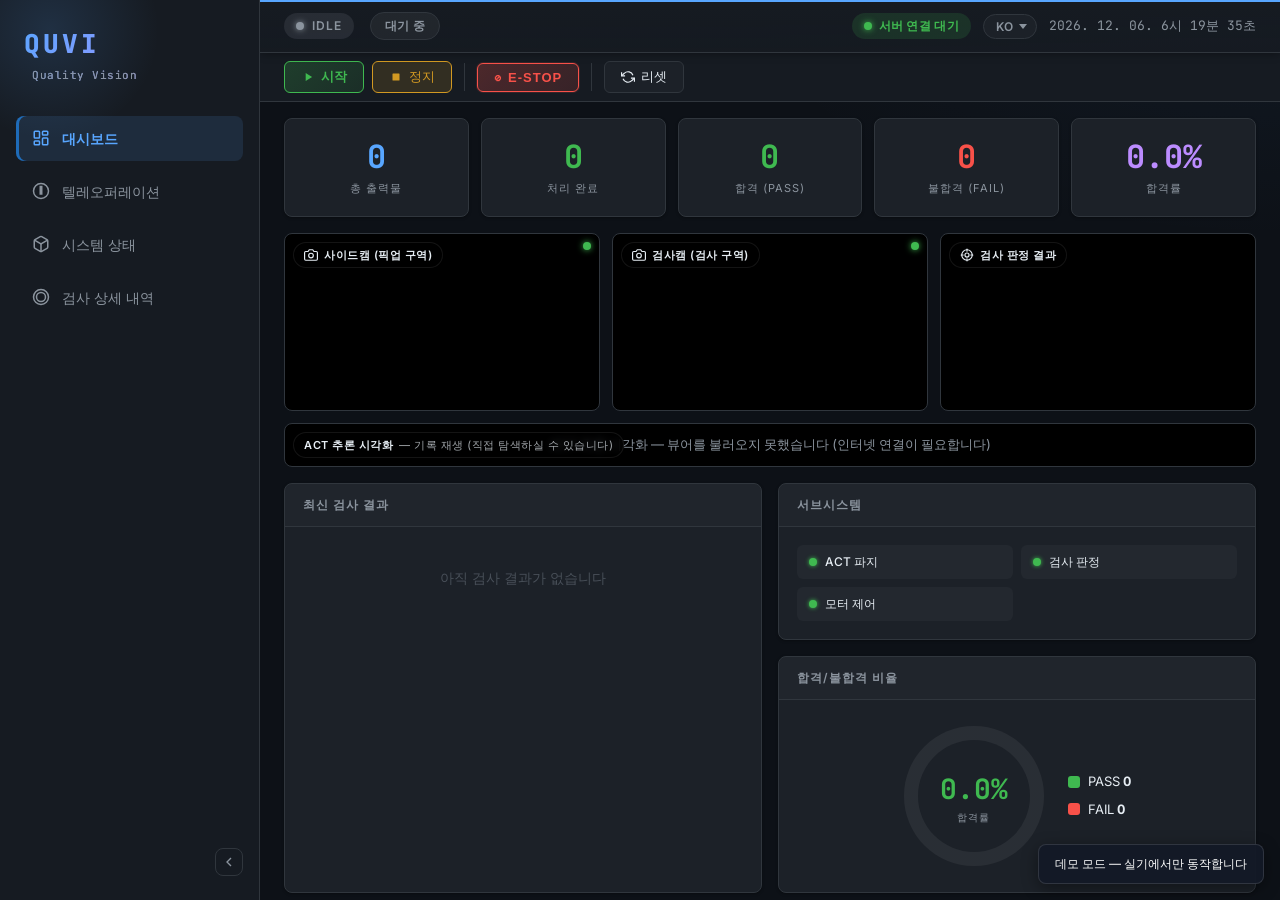
==== index.html @ 53c9d382 "deploy: 실기 촬영 전체 뷰 영상 반영 및 시나리오별 전환 - 폰 촬영본(정상 64.4초 / 불량 64.7초, 1080x1440 3:4 세로)을 전체 뷰 패널에 반영.   원" ====
<!DOCTYPE html>
<html lang="ko">
<head>
    <meta charset="UTF-8">
    <meta name="viewport" content="width=device-width, initial-scale=1.0">
    <title>QUVI — Quality Vision Dashboard</title>
    <link rel="preconnect" href="https://fonts.googleapis.com">
    <link rel="preconnect" href="https://fonts.gstatic.com" crossorigin>
    <link href="https://fonts.googleapis.com/css2?family=Inter:wght@400;500;600;700;800&family=JetBrains+Mono:wght@400;500;600;700&display=swap" rel="stylesheet">
    <link rel="stylesheet" href="./static/css/dashboard.css">
</head>
<body>

<!-- ═══════════════════════════════════════════════
     파일 구조 안내
     [고정 셸 — 수정 빈도 낮음] 사이드바 내비게이션, 헤더
     [콘텐츠 — 수정 빈도 높음] 탭 1 대시보드 / 탭 2 텔레옵 / 탭 3 시스템 상태 / 탭 4 검사 상세
     · 탭 추가 시: 사이드바 nav-item + tab-pane 쌍으로 추가 (dashboard.js switchTab 참조)
     · 스크립트 로직은 /static/js/dashboard.js (상단 상수 구획부터 볼 것)
     ═══════════════════════════════════════════════ -->

<!-- ═══ 전체 컨테이너 ═══ -->
<div class="app-container">

    <!-- [고정 셸] 수정 빈도 낮음 -->
    <!-- 사이드바 네비게이션 -->
    <aside class="sidebar" id="sidebar">
        <div class="logo">QUVI<span>Quality Vision</span></div>
        <nav class="nav-menu">
            <a href="#" id="menu-dashboard" class="nav-item active" onclick="switchTab('dashboard')" title="대시보드" data-i18n-title="nav.dashboard">
                <svg width="18" height="18" viewBox="0 0 24 24" fill="none" stroke="currentColor" stroke-width="2">
                    <rect x="3" y="3" width="7" height="9" rx="1"/>
                    <rect x="14" y="3" width="7" height="5" rx="1"/>
                    <rect x="14" y="12" width="7" height="9" rx="1"/>
                    <rect x="3" y="16" width="7" height="5" rx="1"/>
                </svg>
                <span class="nav-item-label" data-i18n="nav.dashboard">대시보드</span>
            </a>
            <a href="#" id="menu-teleop" class="nav-item" onclick="switchTab('teleop')" title="텔레오퍼레이션" data-i18n-title="nav.teleop">
                <svg width="18" height="18" viewBox="0 0 24 24" fill="none" stroke="currentColor" stroke-width="2">
                    <path d="M12 2a10 10 0 0 0-10 10c0 5.523 4.477 10 10 10s10-4.477 10-10A10 10 0 0 0 12 2zm1 14h-2v-6h2v6zm0-8h-2V6h2v2z"/>
                </svg>
                <span class="nav-item-label" data-i18n="nav.teleop">텔레오퍼레이션</span>
            </a>
            <a href="#" id="menu-status" class="nav-item" onclick="switchTab('status')" title="시스템 상태" data-i18n-title="nav.status">
                <svg width="18" height="18" viewBox="0 0 24 24" fill="none" stroke="currentColor" stroke-width="2">
                    <path d="M21 16V8a2 2 0 0 0-1-1.73l-7-4a2 2 0 0 0-2 0l-7 4A2 2 0 0 0 3 8v8a2 2 0 0 0 1 1.73l7 4a2 2 0 0 0 2 0l7-4A2 2 0 0 0 21 16z"/>
                    <polyline points="3.27 6.96 12 12.01 20.73 6.96"/>
                    <line x1="12" y1="22.08" x2="12" y2="12"/>
                </svg>
                <span class="nav-item-label" data-i18n="nav.status">시스템 상태</span>
            </a>
            <a href="#" id="menu-inspection" class="nav-item" onclick="switchTab('inspection')" title="검사 상세 내역" data-i18n-title="nav.inspection">
                <svg width="18" height="18" viewBox="0 0 24 24" fill="none" stroke="currentColor" stroke-width="2">
                    <path d="M2 12C2 6.48 6.48 2 12 2s10 4.48 10 10-4.48 10-10 10S2 17.52 2 12zm10 6c3.31 0 6-2.69 6-6s-2.69-6-6-6-6 2.69-6 6 2.69 6 6 6z"/>
                </svg>
                <span class="nav-item-label" data-i18n="nav.inspection">검사 상세 내역</span>
            </a>
        </nav>
        <button type="button" id="sidebarToggle" class="sidebar-toggle" onclick="toggleSidebar()" title="사이드바 접기/펼치기" data-i18n-title="sidebar.toggleTitle">
            <svg width="16" height="16" viewBox="0 0 24 24" fill="none" stroke="currentColor" stroke-width="2">
                <polyline points="15 18 9 12 15 6"/>
            </svg>
        </button>
    </aside>

    <!-- 메인 컨텐츠 영역 -->
    <main class="main-container">

        <!-- ═══ 헤더 ═══ -->
        <header class="header">
            <div class="header-left">
                <div id="systemState" class="status-indicator idle">
                    <div class="status-dot"></div>
                    <span id="stateText">IDLE</span>
                </div>
                <div id="stageText" class="stage-pill" data-i18n="stage.IDLE">대기 중</div>
            </div>
            <div class="header-right">
                <div id="errorMsg" class="header-error" style="display:none;"></div>
                <div id="connBadge" class="conn-badge offline">
                    <span class="conn-dot"></span><span id="connText" data-i18n="conn.waiting">서버 연결 대기</span>
                </div>
                <!-- 언어 선택 (ko/en/ja) — localStorage(quvi_lang)에 저장, 선택 시 리로드 -->
                <select id="langSelect" class="lang-select" onchange="I18N.setLang(this.value)">
                    <option value="ko">KO</option>
                    <option value="en">EN</option>
                    <option value="ja">JA</option>
                </select>
                <div class="clock" id="clock"></div>
            </div>
        </header>

        <!-- ═══ 탭 1: 대시보드 뷰 ═══ -->
        <div id="tab-dashboard" class="tab-pane active">
            <!-- 컨트롤 바 -->
            <div class="control-bar">
                <button class="btn btn-start" onclick="sendCommand('start')">
                    <svg width="14" height="14" viewBox="0 0 24 24" fill="currentColor"><path d="M8 5v14l11-7z"/></svg>
                    <span data-i18n="control.start">시작</span>
                </button>
                <button class="btn btn-stop" onclick="sendCommand('stop')">
                    <svg width="14" height="14" viewBox="0 0 24 24" fill="currentColor"><rect x="6" y="6" width="12" height="12" rx="1"/></svg>
                    <span data-i18n="control.stop">정지</span>
                </button>
                <div class="control-divider"></div>
                <button class="btn btn-estop" onclick="sendCommand('estop')">
                    ⊘ <span data-i18n="control.estop">E-STOP</span>
                </button>
                <div class="control-divider"></div>
                <button class="btn" onclick="sendCommand('reset')">
                    <svg width="14" height="14" viewBox="0 0 24 24" fill="none" stroke="currentColor" stroke-width="2"><path d="M1 4v6h6M23 20v-6h-6"/><path d="M20.49 9A9 9 0 005.64 5.64L1 10m22 4l-4.64 4.36A9 9 0 013.51 15"/></svg>
                    <span data-i18n="control.reset">리셋</span>
                </button>
            </div>

            <!-- 메인 그리드 -->
            <div class="main-grid">
                <!-- 통계 카드 행 -->
                <div class="stats-row">
                    <div class="stat-card">
                        <div class="stat-value blue" id="statTotal">0</div>
                        <div class="stat-label" data-i18n="stat.total">총 출력물</div>
                    </div>
                    <div class="stat-card">
                        <div class="stat-value green" id="statProcessed">0</div>
                        <div class="stat-label" data-i18n="stat.processed">처리 완료</div>
                    </div>
                    <div class="stat-card">
                        <div class="stat-value green" id="statPass">0</div>
                        <div class="stat-label" data-i18n="stat.pass">합격 (PASS)</div>
                    </div>
                    <div class="stat-card">
                        <div class="stat-value red" id="statFail">0</div>
                        <div class="stat-label" data-i18n="stat.fail">불합격 (FAIL)</div>
                    </div>
                    <div class="stat-card" style="cursor:pointer;" title="합격/불합격 비율 보기" onclick="document.getElementById('passRatioCard').scrollIntoView({behavior:'smooth'})">
                        <div class="stat-value purple" id="statPassRate">0%</div>
                        <div class="stat-label" data-i18n="stat.passRate">합격률</div>
                    </div>
                </div>

                <!-- 카메라 스트림 -->
                <div class="camera-grid">
                    <div class="camera-feed">
                        <!-- 정적 데모: 실기 스트림 대신 placeholder 영상 (demo_driver.js가 재생 시점에 표시) -->
                        <video id="vidSidecam" src="./assets/sidecam_pass.mp4" muted loop playsinline preload="metadata" style="display:none;"></video>
                        <div class="camera-label"><svg class="ci" viewBox="0 0 24 24" fill="none" stroke="currentColor" stroke-width="2" stroke-linecap="round" stroke-linejoin="round"><path d="M23 19a2 2 0 0 1-2 2H3a2 2 0 0 1-2-2V8a2 2 0 0 1 2-2h4l2-3h6l2 3h4a2 2 0 0 1 2 2z"/><circle cx="12" cy="13" r="4"/></svg><span data-i18n="cam.sidecam">사이드캠 (픽업 구역)</span></div>
                        <div class="camera-status"></div>
                    </div>
                    <div class="camera-feed">
                        <video id="vidCamera2" src="./assets/camera2_pass.mp4" muted loop playsinline preload="metadata" style="display:none;"></video>
                        <div class="camera-label"><svg class="ci" viewBox="0 0 24 24" fill="none" stroke="currentColor" stroke-width="2" stroke-linecap="round" stroke-linejoin="round"><path d="M23 19a2 2 0 0 1-2 2H3a2 2 0 0 1-2-2V8a2 2 0 0 1 2-2h4l2-3h6l2 3h4a2 2 0 0 1 2 2z"/><circle cx="12" cy="13" r="4"/></svg><span data-i18n="cam.inspect">검사캠 (검사 구역)</span></div>
                        <div class="camera-status"></div>
                    </div>
                    <div class="camera-feed">
                        <!-- 실제 검사 로그(data/inspection_logs) 캡처 이미지를 demo_driver.js가 src로 채움 -->
                        <img id="imgInspectDebug" alt="검사 결과" style="display:none;">
                        <div class="camera-label"><svg class="ci" viewBox="0 0 24 24" fill="none" stroke="currentColor" stroke-width="2" stroke-linecap="round" stroke-linejoin="round"><circle cx="12" cy="12" r="9"/><circle cx="12" cy="12" r="3.5"/><line x1="12" y1="2" x2="12" y2="5.5"/><line x1="12" y1="18.5" x2="12" y2="22"/><line x1="2" y1="12" x2="5.5" y2="12"/><line x1="18.5" y1="12" x2="22" y2="12"/></svg><span data-i18n="cam.result">검사 판정 결과</span></div>
                    </div>
                    <!-- 데모 안내 모달 — 데모 영상이 존재할 때(=데모 모드) 첫 접속 시 JS가 표시 -->
                    <div id="demoNoticeOverlay" class="demo-notice-overlay" style="display:none;">
                        <div class="demo-notice-box">
                            <h2 data-i18n="demo.notice.title">QUVI 데모 페이지 안내</h2>
                            <p data-i18n-html="demo.notice.body">3D 프린트 출력물 자동 검사 시스템 <strong>QUVI</strong>의 대시보드입니다.<br>
                               실제 장비 구동을 녹화한 데이터를 재생 중입니다.</p>
                            <ul>
                                <li data-i18n-html="demo.notice.li1"><strong>로봇 전체 뷰</strong> — 로봇암·리니어 레일·턴테이블 실제 구동 영상</li>
                                <li data-i18n-html="demo.notice.li2"><strong>사이드캠 / 검사캠</strong> — 픽업 구역과 검사 구역 카메라 피드</li>
                                <li data-i18n-html="demo.notice.li3"><strong>ACT 추론 시각화</strong> — 로봇 제어 신경망(ACT)의 실시간 추론</li>
                                <li data-i18n-html="demo.notice.li4"><strong>검사 히스토리</strong> — 합격/불합격 판정 결과 누적</li>
                            </ul>
                            <p class="demo-notice-hint" data-i18n-html="demo.notice.hint">상단의 <span class="demo-notice-start">▶ 시작</span> 버튼을 누르면 검사 사이클이 실행됩니다.</p>
                            <button id="demoNoticeCloseBtn" type="button" data-i18n="demo.notice.closeBtn">둘러보기 시작</button>
                        </div>
                    </div>
                    <!-- 로봇 전체 뷰 — 초기값은 PASS 테이크, demo_driver 가 시나리오에 맞춰 교체한다.
                         패널 자체는 dashboard.js 가 영상 loadeddata 시점에 표시한다. -->
                    <div class="camera-feed" id="overviewPanel" style="display:none;">
                        <video id="overviewVideo" src="./assets/robot_overview_pass.mp4" autoplay muted loop playsinline preload="metadata"></video>
                        <div class="camera-label"><svg class="ci" viewBox="0 0 24 24" fill="none" stroke="currentColor" stroke-width="2" stroke-linecap="round" stroke-linejoin="round"><rect x="2" y="7" width="15" height="10" rx="2"/><polygon points="22 7 17 12 22 17 22 7"/></svg><span data-i18n="demo.overview.title">로봇 전체 뷰</span></div>
                    </div>
                    <!-- ACT 추론 시각화 — 실기 녹화 rrd 를 rerun 웹 뷰어에 넘겨 재생한다.
                         뷰어 버전은 rrd 를 생성한 rerun 0.22.1 에 고정(버전이 다르면 로드 실패).
                         외부 사이트라 차단·오프라인 환경에서는 아래 자리표시자가 그대로 보인다. -->
                    <div class="camera-feed" id="rerunPanelBody" style="grid-column:1 / -1;display:flex;align-items:center;justify-content:center;">
                        <div style="color:var(--text-secondary,#888);font-size:13px;text-align:center;" data-i18n="demo.rerunPlaceholder">ACT 추론 시각화 — 뷰어를 불러오지 못했습니다 (인터넷 연결이 필요합니다)</div>
                        <!-- src 는 비워 둔다 — demo_driver 가 "시작" 시점에 주입해야
                             뷰어가 그때부터 재생을 시작해 시나리오와 구간이 맞는다. -->
                        <iframe id="rerunViewer"
                                style="position:absolute;inset:0;width:100%;height:100%;border:0;display:none;"
                                allowfullscreen title="ACT 추론 rerun 뷰어"></iframe>
                        <div class="camera-label"><span data-i18n="cam.actViz">ACT 추론 시각화</span> <span data-i18n="demo.rerunScrub" style="opacity:.7;font-weight:400;">— 기록 재생 (직접 탐색하실 수 있습니다)</span></div>
                    </div>
                </div>

                <!-- 최신 검사 결과 패널 -->
                <div class="card inspection-panel">
                    <div class="card-header">
                        <span class="card-title" data-i18n="panel.latestResult">최신 검사 결과</span>
                        <span id="latestBadge" class="result-badge" style="display:none;">—</span>
                    </div>
                    <div class="card-body" style="padding:16px;">
                        <div id="noResult" style="text-align:center;color:var(--text-muted);padding:24px 0;" data-i18n="panel.noResult">
                            아직 검사 결과가 없습니다
                        </div>

                        <div id="latestResult" style="display:none;">
                            <div class="metrics-grid" id="metricsGrid">
                                <div class="metric-item">
                                    <div class="metric-label" data-i18n="metric.solidity">Solidity (워핑)</div>
                                    <div class="metric-value" id="mSolidity">—</div>
                                </div>
                                <div class="metric-item">
                                    <div class="metric-label" data-i18n="metric.areaRatio">면적 비율 (미출력)</div>
                                    <div class="metric-value" id="mAreaRatio">—</div>
                                </div>
                                <div class="metric-item">
                                    <div class="metric-label" data-i18n="metric.holeCount">구멍 수 (레이어 분리)</div>
                                    <div class="metric-value" id="mHoleCount">—</div>
                                </div>
                                <div class="metric-item">
                                    <div class="metric-label" data-i18n="metric.holeArea">구멍 면적비</div>
                                    <div class="metric-value" id="mHoleArea">—</div>
                                </div>
                                <div class="metric-item">
                                    <div class="metric-label" data-i18n="metric.texture">텍스처 분산 (스트링잉)</div>
                                    <div class="metric-value" id="mTexture">—</div>
                                </div>
                                <div class="metric-item">
                                    <div class="metric-label" data-i18n="metric.time">검사 소요시간</div>
                                    <div class="metric-value" id="mTime">—</div>
                                </div>
                                <div class="metric-item">
                                    <div class="metric-label" data-i18n="metric.mlScore">ML 이상 점수</div>
                                    <div class="metric-value" id="mMlScore">—</div>
                                </div>
                            </div>
                        </div>
                    </div>
                </div>

                <!-- 오른쪽: 서브시스템 상태 + 차트 -->
                <div style="display:flex;flex-direction:column;gap:16px;">
                    <div class="card">
                        <div class="card-header">
                            <span class="card-title" data-i18n="panel.subsystem">서브시스템</span>
                        </div>
                        <div class="card-body">
                            <div class="subsystem-grid">
                                <div class="subsystem-item">
                                    <div class="subsystem-dot" id="subGrasp"></div>
                                    <span class="subsystem-name" data-i18n="subsystem.grasp">ACT 파지</span>
                                </div>
                                <div class="subsystem-item">
                                    <div class="subsystem-dot" id="subInspect"></div>
                                    <span class="subsystem-name" data-i18n="subsystem.inspect">검사 판정</span>
                                </div>
                                <div class="subsystem-item">
                                    <div class="subsystem-dot" id="subMotor"></div>
                                    <span class="subsystem-name" data-i18n="subsystem.motor">모터 제어</span>
                                </div>
                            </div>
                        </div>
                    </div>

                    <div class="card" id="passRatioCard">
                        <div class="card-header">
                            <span class="card-title" data-i18n="panel.passFailRatio">합격/불합격 비율</span>
                        </div>
                        <div class="card-body">
                            <div class="chart-container">
                                <div class="donut-wrapper">
                                    <div id="donutChart" class="donut-chart"></div>
                                    <div class="donut-center">
                                        <div class="rate" id="donutRate">0%</div>
                                        <div class="label" data-i18n="stat.passRate">합격률</div>
                                    </div>
                                </div>
                                <div class="chart-legend">
                                    <div class="legend-item">
                                        <div class="legend-color pass"></div>
                                        <span>PASS <strong id="legendPass">0</strong></span>
                                    </div>
                                    <div class="legend-item">
                                        <div class="legend-color fail"></div>
                                        <span>FAIL <strong id="legendFail">0</strong></span>
                                    </div>
                                </div>
                            </div>
                        </div>
                    </div>
                </div>

                <!-- 히스토리 테이블 -->
                <div class="card" style="grid-column: 1 / -1;">
                    <div class="card-header">
                        <span class="card-title" data-i18n="panel.history">검사 히스토리</span>
                        <span style="font-size:12px;color:var(--text-muted);" id="historyCount">0건</span>
                    </div>
                    <div class="card-body" style="padding:0;max-height:300px;overflow-y:auto;">
                        <table class="history-table">
                            <thead>
                                <tr>
                                    <th data-i18n="th.index">#</th>
                                    <th data-i18n="th.time">시간</th>
                                    <th data-i18n="th.judgment">판정</th>
                                    <th data-i18n="th.solidity">Solidity</th>
                                    <th data-i18n="th.hole">구멍</th>
                                    <th data-i18n="th.texture">텍스처</th>
                                    <th data-i18n="th.duration">소요시간</th>
                                    <th data-i18n="th.failReason">불량 사유</th>
                                </tr>
                            </thead>
                            <tbody id="historyBody">
                                <tr>
                                    <td colspan="8" style="text-align:center;color:var(--text-muted);padding:24px;" data-i18n="history.empty">
                                        검사 기록이 없습니다
                                    </td>
                                </tr>
                            </tbody>
                        </table>
                    </div>
                </div>
            </div>
        </div>

        <!-- ═══ 탭 2: 텔레오퍼레이션 뷰 ═══ -->
        <div id="tab-teleop" class="tab-pane">
            <div class="teleop-container">
                <div class="teleop-header">
                    <h2 data-i18n="teleop.title">텔레오퍼레이션</h2>
                    <p data-i18n="teleop.subtitle">리더 암을 움직이면 팔로워 암이 실시간으로 따라 움직입니다.</p>
                </div>

                <div class="teleop-grid">
                    <!-- 제어 카드 -->
                    <div class="card teleop-control-card">
                        <div class="card-header">
                            <span class="card-title" data-i18n="teleop.panelTitle">조작 패널</span>
                        </div>
                        <div class="card-body teleop-control-body">
                            <div class="teleop-status-display">
                                <span class="status-label" data-i18n="teleop.stateLabel">동작 상태:</span>
                                <span id="teleopStateBadge" class="teleop-state-badge off">OFF</span>
                            </div>
                            <div id="teleopHint" class="teleop-hint" data-i18n="teleop.hintDefault">토글을 켜면 텔레오퍼레이션이 시작됩니다.</div>

                            <div class="toggle-container">
                                <span class="toggle-label" data-i18n="teleop.toggleLabel">텔레오퍼레이션 활성화</span>
                                <label class="switch">
                                    <input type="checkbox" id="teleopToggle" onchange="toggleTeleop(this.checked)">
                                    <span class="slider round"></span>
                                </label>
                            </div>

                            <button class="btn btn-estop" style="width:100%;margin-top:12px;padding:12px 0;font-size:15px;" onclick="sendCommand('estop')">
                                ⊘ <span data-i18n="control.estopFull">E-STOP (비상 정지)</span>
                            </button>

                            <div class="warning-box">
                                <strong><svg class="ci" viewBox="0 0 24 24" fill="none" stroke="currentColor" stroke-width="2" stroke-linecap="round" stroke-linejoin="round"><path d="M10.29 3.86L1.82 18a2 2 0 0 0 1.71 3h16.94a2 2 0 0 0 1.71-3L13.71 3.86a2 2 0 0 0-3.42 0z"/><line x1="12" y1="9" x2="12" y2="13"/><line x1="12" y1="17" x2="12.01" y2="17"/></svg><span data-i18n="teleop.warnTitle">안전 조작 및 주의사항</span></strong>
                                <ul>
                                    <li data-i18n-html="teleop.warn1"><strong>충돌 조심</strong>: 팔로워 로봇이 리더 로봇의 급격한 동작을 그대로 따라 하므로, 조작 반경 내 장애물을 사전에 확인해 주세요.</li>
                                    <li data-i18n-html="teleop.warn2"><strong>비상 정지</strong>: 로봇의 동작이 오작동하거나 통제 범위를 벗어날 경우, 즉시 위의 빨간 E-STOP 버튼(또는 화면 상단 E-STOP)을 클릭하십시오.</li>
                                    <li data-i18n-html="teleop.warn3"><strong>안전 종료</strong>: 텔레옵 비활성화 시 리더 암의 토크가 다시 강하게 켜지며 고정됩니다. 툭 떨어지지 않게 손으로 가볍게 잡은 채 OFF 버튼을 눌러주십시오.</li>
                                </ul>
                            </div>
                        </div>
                    </div>

                    <!-- 스트림 모니터링 카드 -->
                    <div class="card teleop-video-card">
                        <div class="card-header">
                            <span class="card-title" data-i18n="cam.sidecamOnly">사이드캠</span>
                        </div>
                        <div class="card-body" style="padding:16px;">
                            <div class="camera-feed main-teleop-feed">
                                <!-- 정적 데모: 평시엔 사이드캠 placeholder, 텔레옵 활성화 시 driver가 teleop.mp4로 교체 재생 -->
                                <video id="teleopVideo" src="./assets/sidecam_pass.mp4" autoplay muted loop playsinline preload="metadata"></video>
                                <div class="camera-label"><svg class="ci" viewBox="0 0 24 24" fill="none" stroke="currentColor" stroke-width="2" stroke-linecap="round" stroke-linejoin="round"><path d="M23 19a2 2 0 0 1-2 2H3a2 2 0 0 1-2-2V8a2 2 0 0 1 2-2h4l2-3h6l2 3h4a2 2 0 0 1 2 2z"/><circle cx="12" cy="13" r="4"/></svg><span data-i18n="cam.sidecamOnly">사이드캠</span></div>
                            </div>
                        </div>
                    </div>
                </div>
            </div>
        </div>

        <!-- ═══ 탭 3: 시스템 상태 뷰 ═══ -->
        <div id="tab-status" class="tab-pane">
            <div class="status-tab-container">
                <!-- 상단 카드 그리드 -->
                <div class="status-grid">
                    <!-- 로봇암 관절 상태 카드 -->
                    <div class="card status-card">
                        <div class="card-header">
                            <span class="card-title"><svg class="ci" viewBox="0 0 24 24" fill="none" stroke="currentColor" stroke-width="2" stroke-linecap="round" stroke-linejoin="round"><line x1="4" y1="21" x2="4" y2="14"/><line x1="4" y1="10" x2="4" y2="3"/><line x1="12" y1="21" x2="12" y2="12"/><line x1="12" y1="8" x2="12" y2="3"/><line x1="20" y1="21" x2="20" y2="16"/><line x1="20" y1="12" x2="20" y2="3"/><line x1="1" y1="14" x2="7" y2="14"/><line x1="9" y1="8" x2="15" y2="8"/><line x1="17" y1="16" x2="23" y2="16"/></svg><span data-i18n="status.jointTitle">로봇암 관절 각도 (6축)</span></span>
                            <span class="card-subtitle-addon" id="jointSyncTime" data-i18n="status.jointSyncNormal">정상</span>
                        </div>
                        <div class="card-body status-card-body">
                            <div class="joint-list">
                                <!-- Joint 1 (Base) -->
                                <div class="joint-item">
                                    <div class="joint-info">
                                        <span class="joint-name">Joint 1 (Base)</span>
                                        <span class="joint-value-deg" id="j0_val">0.0°</span>
                                    </div>
                                    <div class="joint-bar-wrapper">
                                        <div class="joint-bar-fill" id="j0_bar" style="width: 50%"></div>
                                        <div class="joint-limit-label left">-180°</div>
                                        <div class="joint-limit-label right">+180°</div>
                                    </div>
                                </div>
                                <!-- Joint 2 (Shoulder) -->
                                <div class="joint-item">
                                    <div class="joint-info">
                                        <span class="joint-name">Joint 2 (Shoulder)</span>
                                        <span class="joint-value-deg" id="j1_val">0.0°</span>
                                    </div>
                                    <div class="joint-bar-wrapper">
                                        <div class="joint-bar-fill" id="j1_bar" style="width: 50%"></div>
                                        <div class="joint-limit-label left">-180°</div>
                                        <div class="joint-limit-label right">+180°</div>
                                    </div>
                                </div>
                                <!-- Joint 3 (Elbow) -->
                                <div class="joint-item">
                                    <div class="joint-info">
                                        <span class="joint-name">Joint 3 (Elbow)</span>
                                        <span class="joint-value-deg" id="j2_val">0.0°</span>
                                    </div>
                                    <div class="joint-bar-wrapper">
                                        <div class="joint-bar-fill" id="j2_bar" style="width: 50%"></div>
                                        <div class="joint-limit-label left">-180°</div>
                                        <div class="joint-limit-label right">+180°</div>
                                    </div>
                                </div>
                                <!-- Joint 4 (Wrist Pitch) -->
                                <div class="joint-item">
                                    <div class="joint-info">
                                        <span class="joint-name">Joint 4 (Wrist Pitch)</span>
                                        <span class="joint-value-deg" id="j3_val">0.0°</span>
                                    </div>
                                    <div class="joint-bar-wrapper">
                                        <div class="joint-bar-fill" id="j3_bar" style="width: 50%"></div>
                                        <div class="joint-limit-label left">-180°</div>
                                        <div class="joint-limit-label right">+180°</div>
                                    </div>
                                </div>
                                <!-- Joint 5 (Wrist Roll) -->
                                <div class="joint-item">
                                    <div class="joint-info">
                                        <span class="joint-name">Joint 5 (Wrist Roll)</span>
                                        <span class="joint-value-deg" id="j4_val">0.0°</span>
                                    </div>
                                    <div class="joint-bar-wrapper">
                                        <div class="joint-bar-fill" id="j4_bar" style="width: 50%"></div>
                                        <div class="joint-limit-label left">-180°</div>
                                        <div class="joint-limit-label right">+180°</div>
                                    </div>
                                </div>
                                <!-- Joint 6 (Gripper) -->
                                <!-- 그리퍼 라벨 1800/2300 ticks 는 robot_control_node.py GRIPPER_CLOSE/OPEN 과 일치 -->
                                <div class="joint-item">
                                    <div class="joint-info">
                                        <span class="joint-name">Joint 6 (Gripper)</span>
                                        <span class="joint-value-deg" id="j5_val">0.0°</span>
                                    </div>
                                    <div class="joint-bar-wrapper">
                                        <div class="joint-bar-fill gripper-bar" id="j5_bar" style="width: 50%"></div>
                                        <div class="joint-limit-label left">CLOSE (1800)</div>
                                        <div class="joint-limit-label right">OPEN (2300)</div>
                                    </div>
                                </div>
                            </div>
                        </div>
                    </div>

                    <!-- 오른쪽 영역: 레일 + 턴테이블 -->
                    <div class="status-right-column">
                        <!-- 리니어 레일 상태 카드 -->
                        <div class="card status-card">
                            <div class="card-header">
                                <span class="card-title"><svg class="ci" viewBox="0 0 24 24" fill="none" stroke="currentColor" stroke-width="2" stroke-linecap="round" stroke-linejoin="round"><line x1="2" y1="18" x2="22" y2="18"/><rect x="7" y="8" width="10" height="8" rx="1"/><circle cx="9" cy="19" r="1"/><circle cx="15" cy="19" r="1"/></svg><span data-i18n="status.railTitle">리니어 레일 (Linear Rail)</span></span>
                            </div>
                            <div class="card-body">
                                <div class="rail-track-container">
                                    <!-- 레일 트랙 선 -->
                                    <div class="rail-track">
                                        <div class="rail-carriage" id="railCarriage">
                                            <div class="carriage-icon">
                                                <svg viewBox="0 0 24 24" fill="none" stroke="currentColor" stroke-width="2" stroke-linecap="round" stroke-linejoin="round"><path d="M21 8a2 2 0 0 0-1-1.73l-7-4a2 2 0 0 0-2 0l-7 4A2 2 0 0 0 3 8v8a2 2 0 0 0 1 1.73l7 4a2 2 0 0 0 2 0l7-4a2 2 0 0 0 1-1.73V8z"/><polyline points="3.27 6.96 12 12.01 20.73 6.96"/><line x1="12" y1="22.08" x2="12" y2="12"/></svg>
                                            </div>
                                        </div>
                                    </div>
                                    <!-- 구역 표시핀들 -->
                                    <!-- SSoT: 스테이션 이름·mm 값은 hmi_node.py RAIL_STATION_MAP 과 일치해야 한다 (JS가 rail_station_map 수신 시 라벨을 동적 갱신) -->
                                    <div class="rail-stations">
                                        <div class="rail-station" id="station_inspect">
                                            <span class="station-dot"></span>
                                            <span class="station-name">INSPECT (A)</span>
                                            <span class="station-step">12.5 mm</span>
                                        </div>
                                        <div class="rail-station" id="station_pass">
                                            <span class="station-dot"></span>
                                            <span class="station-name">PASS (B)</span>
                                            <span class="station-step">25 mm</span>
                                        </div>
                                        <div class="rail-station" id="station_fail">
                                            <span class="station-dot"></span>
                                            <span class="station-name">FAIL (C)</span>
                                            <span class="station-step">125 mm</span>
                                        </div>
                                        <div class="rail-station" id="station_bed">
                                            <span class="station-dot"></span>
                                            <span class="station-name">BED (D)</span>
                                            <span class="station-step">381.25 mm</span>
                                        </div>
                                    </div>
                                </div>
                                <div class="rail-info-box" style="margin-top:16px;">
                                    <span class="info-label" data-i18n="status.railCurrentLabel">현재 목표 레일 위치:</span>
                                    <span class="info-value" id="railStepsText">BED (381.25 mm)</span>
                                </div>
                            </div>
                        </div>

                        <!-- 턴테이블 상태 카드 -->
                        <div class="card status-card">
                            <div class="card-header">
                                <span class="card-title"><svg class="ci" viewBox="0 0 24 24" fill="none" stroke="currentColor" stroke-width="2" stroke-linecap="round" stroke-linejoin="round"><polyline points="23 4 23 10 17 10"/><path d="M20.49 15a9 9 0 1 1-2.12-9.36L23 10"/></svg><span data-i18n="status.turntableTitle">턴테이블 회전 (Turntable)</span></span>
                            </div>
                            <div class="card-body turntable-card-body">
                                <div class="turntable-visual">
                                    <!-- 원형 나침반/다이얼 디자인 -->
                                    <div class="turntable-dial" id="turntableDial">
                                        <div class="dial-arrow">▲</div>
                                        <div class="dial-ticks">
                                            <span class="tick tick-0">0°</span>
                                            <span class="tick tick-90">90°</span>
                                            <span class="tick tick-180">180°</span>
                                            <span class="tick tick-270">270°</span>
                                        </div>
                                    </div>
                                </div>
                                <div class="turntable-info-box">
                                    <span class="info-label" data-i18n="status.turntableAngleLabel">회전 각도:</span>
                                    <span class="info-value" id="turntableAngleText">0°</span>
                                </div>
                            </div>
                        </div>
                    </div>
                </div>

                <!-- 장치 설정 + ACT 모델 선택 (같은 행에 나란히 — 세로 공간 절약) -->
                <div style="display:flex; gap:16px; margin-top:16px; flex-wrap:wrap;">

                <!-- 장치 설정 카드 (카메라/로봇/ESP USB) -->
                <div class="card status-card" style="flex:1 1 360px; margin-top:0;" id="device-config-panel">
                    <div class="card-header">
                        <span class="card-title"><svg class="ci" viewBox="0 0 24 24" fill="none" stroke="currentColor" stroke-width="2" stroke-linecap="round" stroke-linejoin="round"><path d="M9 2v6M15 2v6M6 8h12l-1 5a5 5 0 0 1-10 0z"/><line x1="12" y1="17" x2="12" y2="22"/></svg><span data-i18n="status.deviceTitle">장치 설정 (USB)</span></span>
                        <span style="font-size:11px;color:var(--text-muted);" data-i18n="device.restartNote">저장 시 시스템 재시작 필요</span>
                    </div>
                    <div class="card-body">
                        <div id="deviceRolesGrid" style="display:grid;grid-template-columns:repeat(auto-fit,minmax(150px,1fr));gap:12px;">
                            <div style="color:var(--text-muted);font-size:12px;" data-i18n="device.loading">장치 목록 로딩 중...</div>
                        </div>
                        <div style="margin-top:12px;display:flex;gap:8px;align-items:center;flex-wrap:wrap;">
                            <button class="btn manual-exec-btn" id="deviceApplyBtn" onclick="applyDeviceConfig()" data-i18n="device.saveBtn">저장 및 재시작</button>
                            <button class="btn" onclick="refreshDevices()" data-i18n="device.refreshBtn">새로고침</button>
                            <span id="deviceMsg" style="font-size:11px;color:#7bd;"></span>
                        </div>
                    </div>
                </div>

                <!-- ACT 모델 선택 카드 (장치 설정 옆) -->
                <div class="card status-card" style="flex:1 1 360px; margin-top:0;" id="act-model-panel">
                    <div class="card-header">
                        <span class="card-title"><svg class="ci" viewBox="0 0 24 24" fill="none" stroke="currentColor" stroke-width="2" stroke-linecap="round" stroke-linejoin="round"><rect x="4" y="4" width="16" height="16" rx="2"/><rect x="9" y="9" width="6" height="6"/><line x1="9" y1="1" x2="9" y2="4"/><line x1="15" y1="1" x2="15" y2="4"/><line x1="9" y1="20" x2="9" y2="23"/><line x1="15" y1="20" x2="15" y2="23"/><line x1="20" y1="9" x2="23" y2="9"/><line x1="20" y1="14" x2="23" y2="14"/><line x1="1" y1="9" x2="4" y2="9"/><line x1="1" y1="14" x2="4" y2="14"/></svg><span data-i18n="status.actTitle">ACT 모델 선택</span></span>
                        <span style="font-size:11px;color:var(--text-muted);" data-i18n="act.applyNote">IDLE 상태에서만 적용</span>
                    </div>
                    <div class="card-body">
                        <div style="display:grid; grid-template-columns:repeat(auto-fit,minmax(110px,1fr)); gap:12px; align-items:end;">
                            <!-- 1칸: 모델 선택 -->
                            <div>
                                <div style="font-size:11px;color:var(--text-muted);margin-bottom:4px;" data-i18n="act.modelLabel">모델</div>
                                <select id="actModelSelect" style="width:100%;padding:6px;box-sizing:border-box;">
                                    <option value="" data-i18n="act.loadingOption">로딩 중...</option>
                                </select>
                            </div>
                            <!-- 2칸: 로드 버튼 -->
                            <div>
                                <div style="font-size:11px;color:var(--text-muted);margin-bottom:4px;" data-i18n="act.applyLabel">적용</div>
                                <button id="actModelLoadBtn" class="btn manual-exec-btn" style="width:100%;" onclick="loadActModel()" data-i18n="act.loadBtn">로드</button>
                            </div>
                            <!-- 3칸: 현재 모델 -->
                            <div>
                                <div style="font-size:11px;color:var(--text-muted);margin-bottom:4px;" data-i18n="act.currentLabel">현재 모델</div>
                                <div id="actCurrentModel" style="font-size:13px;font-weight:600;">-</div>
                            </div>
                            <!-- 4칸: 상태 / ACT 사용 -->
                            <div>
                                <div style="font-size:11px;color:var(--text-muted);margin-bottom:4px;" data-i18n="act.stateLabel">상태</div>
                                <div style="font-size:13px;">
                                    <span id="actModelState">-</span>
                                    <span style="color:var(--text-muted);"> · ACT </span>
                                    <span id="actUseState">-</span>
                                </div>
                            </div>
                        </div>
                        <div id="actModelMsg" style="margin-top:8px;font-size:11px;color:#7bd;"></div>
                    </div>
                </div>

                </div><!-- /장치+ACT 행 -->

                <!-- 수동 제어 패널 카드 -->
                <div class="card status-card" style="margin-top:16px;" id="manual-control-panel">
                    <div class="card-header">
                        <span class="card-title"><svg class="ci" viewBox="0 0 24 24" fill="none" stroke="currentColor" stroke-width="2" stroke-linecap="round" stroke-linejoin="round"><circle cx="12" cy="7" r="3"/><line x1="12" y1="10" x2="12" y2="19"/><line x1="7" y1="19" x2="17" y2="19"/></svg><span data-i18n="status.manualTitle">수동 제어 패널</span></span>
                        <span style="font-size:11px;color:var(--text-muted);" data-i18n="manual.note">IDLE / FINISHED 상태에서만 동작</span>
                    </div>
                    <div class="card-body">
                        <div class="manual-control-grid">

                            <!-- 레일 이동 -->
                            <div class="manual-control-section">
                                <div class="manual-ctrl-title">
                                    <svg width="14" height="14" viewBox="0 0 24 24" fill="none" stroke="currentColor" stroke-width="2"><path d="M5 12h14M12 5l7 7-7 7"/></svg>
                                    <span data-i18n="manual.railTitle">리니어 레일</span>
                                </div>
                                <div class="manual-ctrl-hint" id="railCurrentDisp">현재: — mm</div>
                                <div class="manual-ctrl-row">
                                    <input type="number" id="railMmInput" class="manual-input"
                                        min="0" max="420" step="0.5" placeholder="0 ~ 420 mm" data-i18n-placeholder="manual.railPlaceholder"
                                        oninput="clampInput(this, 0, 420)">
                                    <span class="manual-input-unit">mm</span>
                                    <button class="btn manual-exec-btn" id="railExecBtn" onclick="execRailMove()">
                                        <svg width="12" height="12" viewBox="0 0 24 24" fill="currentColor"><path d="M8 5v14l11-7z"/></svg>
                                        <span data-i18n="manual.railExec">이동</span>
                                    </button>
                                </div>
                                <!-- SSoT: hmi_node.py RAIL_STATION_MAP — data-mm 은 status.rail_station_map 수신 시 dashboard.js 가 동적 갱신한다 -->
                                <div class="manual-preset-row">
                                    <button class="preset-chip" onclick="setRailPreset(0)" data-i18n="manual.presetHome">홈(0)</button>
                                    <button class="preset-chip" id="railPreset_0" data-mm="12.5" onclick="setRailPreset(this.dataset.mm)">INSPECT</button>
                                    <button class="preset-chip" id="railPreset_1" data-mm="25" onclick="setRailPreset(this.dataset.mm)">PASS</button>
                                    <button class="preset-chip" id="railPreset_2" data-mm="125" onclick="setRailPreset(this.dataset.mm)">FAIL</button>
                                    <button class="preset-chip" id="railPreset_3" data-mm="381.25" onclick="setRailPreset(this.dataset.mm)">BED</button>
                                </div>
                            </div>

                            <div class="manual-ctrl-divider"></div>

                            <!-- 턴테이블 회전 -->
                            <div class="manual-control-section">
                                <div class="manual-ctrl-title">
                                    <svg width="14" height="14" viewBox="0 0 24 24" fill="none" stroke="currentColor" stroke-width="2"><polyline points="23 4 23 10 17 10"/><path d="M20.49 15a9 9 0 11-2.12-9.36L23 10"/></svg>
                                    <span data-i18n="manual.turnTitle">턴테이블</span>
                                </div>
                                <div class="manual-ctrl-hint" id="turnCurrentDisp">현재: 0°</div>
                                <div class="manual-ctrl-row">
                                    <input type="number" id="turnAngleInput" class="manual-input"
                                        min="0" max="360" step="1" placeholder="0 ~ 360°" data-i18n-placeholder="manual.turnPlaceholder"
                                        oninput="clampInput(this, 0, 360)">
                                    <span class="manual-input-unit">°</span>
                                    <button class="btn manual-exec-btn" id="turnExecBtn" onclick="execTurnMove()">
                                        <svg width="12" height="12" viewBox="0 0 24 24" fill="currentColor"><path d="M8 5v14l11-7z"/></svg>
                                        <span data-i18n="manual.turnExec">회전</span>
                                    </button>
                                </div>
                                <div class="manual-preset-row">
                                    <button class="preset-chip" onclick="setTurnPreset(0)">0°</button>
                                    <button class="preset-chip" onclick="setTurnPreset(90)">90°</button>
                                    <button class="preset-chip" onclick="setTurnPreset(180)">180°</button>
                                    <button class="preset-chip" onclick="setTurnPreset(270)">270°</button>
                                </div>
                            </div>

                            <div class="manual-ctrl-divider"></div>

                            <!-- LED 토글 -->
                            <div class="manual-control-section manual-led-section">
                                <div class="manual-ctrl-title">
                                    <svg width="14" height="14" viewBox="0 0 24 24" fill="none" stroke="currentColor" stroke-width="2"><circle cx="12" cy="12" r="5"/><line x1="12" y1="1" x2="12" y2="3"/><line x1="12" y1="21" x2="12" y2="23"/><line x1="4.22" y1="4.22" x2="5.64" y2="5.64"/><line x1="18.36" y1="18.36" x2="19.78" y2="19.78"/><line x1="1" y1="12" x2="3" y2="12"/><line x1="21" y1="12" x2="23" y2="12"/><line x1="4.22" y1="19.78" x2="5.64" y2="18.36"/><line x1="18.36" y1="5.64" x2="19.78" y2="4.22"/></svg>
                                    <span data-i18n="manual.ledTitle">턴테이블 LED</span>
                                </div>
                                <div class="led-toggle-container">
                                    <div class="led-state-indicator" id="ledIndicator">
                                        <div class="led-glow" id="ledGlow"></div>
                                        <span id="ledStateText">OFF</span>
                                    </div>
                                    <label class="switch led-switch">
                                        <input type="checkbox" id="ledToggle" onchange="toggleLed(this.checked)">
                                        <span class="slider round"></span>
                                    </label>
                                </div>
                            </div>

                            <div class="manual-ctrl-divider"></div>

                            <!-- 기준 이미지 캡쳐 -->
                            <div class="manual-control-section">
                                <div class="manual-ctrl-title">
                                    <svg width="14" height="14" viewBox="0 0 24 24" fill="none" stroke="currentColor" stroke-width="2"><rect x="3" y="3" width="18" height="18" rx="2"/><circle cx="12" cy="12" r="4"/><line x1="12" y1="3" x2="12" y2="1"/></svg>
                                    <span data-i18n="manual.refCapTitle">기준 이미지 캡쳐</span>
                                </div>
                                <div class="manual-ctrl-hint" data-i18n="manual.refCapHint">정상품을 턴테이블에 올린 후 시작하세요</div>
                                <div class="manual-ctrl-row" style="align-items:center;gap:8px;flex-wrap:wrap;">
                                    <label style="font-size:11px;color:var(--text-muted);" data-i18n="manual.delaySec">딜레이(초)</label>
                                    <input type="number" id="refCaptureDelay" class="manual-input"
                                        min="0.5" max="10" step="0.5" value="1.5"
                                        style="width:70px;" oninput="clampInput(this, 0.5, 10)">
                                    <button class="btn manual-exec-btn" id="refCaptureStartBtn"
                                            onclick="startRefCapture()"
                                            style="background:var(--accent-green);">
                                        <svg width="12" height="12" viewBox="0 0 24 24" fill="currentColor"><path d="M8 5v14l11-7z"/></svg>
                                        <span data-i18n="manual.capStart">캡쳐 시작</span>
                                    </button>
                                    <button class="btn manual-exec-btn" id="refCaptureStopBtn"
                                            onclick="stopRefCapture()"
                                            style="background:var(--accent-red);">
                                        <svg width="12" height="12" viewBox="0 0 24 24" fill="currentColor"><rect x="6" y="6" width="12" height="12"/></svg>
                                        <span data-i18n="manual.capStop">중단</span>
                                    </button>
                                </div>
                                <div id="refCaptureStatus" class="manual-ctrl-hint" style="color:var(--text-muted);" data-i18n="common.waiting">대기 중</div>
                            </div>

                            <div class="manual-ctrl-divider"></div>

                            <!-- 데이터셋 촬영 (ML 정상품 수집) -->
                            <div class="manual-control-section">
                                <div class="manual-ctrl-title">
                                    <svg width="14" height="14" viewBox="0 0 24 24" fill="none" stroke="currentColor" stroke-width="2"><rect x="3" y="3" width="18" height="18" rx="2"/><circle cx="12" cy="12" r="4"/><line x1="12" y1="3" x2="12" y2="1"/></svg>
                                    <span data-i18n="manual.dsCapTitle">데이터셋 촬영</span>
                                </div>
                                <div class="manual-ctrl-hint" data-i18n="manual.dsCapHint">정상품을 턴테이블에 올린 후 시작하세요 (ML 학습용 원본 저장)</div>
                                <div class="manual-ctrl-row" style="align-items:center;gap:8px;flex-wrap:wrap;">
                                    <label style="font-size:11px;color:var(--text-muted);" data-i18n="manual.settleSec">안정화(초)</label>
                                    <input type="number" id="dsCaptureSettle" class="manual-input"
                                        min="0.5" max="10" step="0.5" value="2.0"
                                        style="width:70px;" oninput="clampInput(this, 0.5, 10)">
                                    <label style="font-size:11px;color:var(--text-muted);" data-i18n="manual.rounds">반복(바퀴)</label>
                                    <input type="number" id="dataset_rounds" class="manual-input"
                                        min="1" max="50" step="1" value="1"
                                        style="width:70px;" oninput="clampInput(this, 1, 50)">
                                    <button class="btn manual-exec-btn" id="dsCaptureStartBtn"
                                            onclick="startDatasetCapture()"
                                            style="background:var(--accent-green);">
                                        <svg width="12" height="12" viewBox="0 0 24 24" fill="currentColor"><path d="M8 5v14l11-7z"/></svg>
                                        <span data-i18n="manual.dsCapStart">촬영 시작</span>
                                    </button>
                                    <button class="btn manual-exec-btn" id="dsCaptureStopBtn"
                                            onclick="stopDatasetCapture()"
                                            style="background:var(--accent-red);">
                                        <svg width="12" height="12" viewBox="0 0 24 24" fill="currentColor"><rect x="6" y="6" width="12" height="12"/></svg>
                                        <span data-i18n="manual.capStop">중단</span>
                                    </button>
                                </div>
                                <div id="dsCaptureStatus" class="manual-ctrl-hint" style="color:var(--text-muted);" data-i18n="common.waiting">대기 중</div>
                            </div>

                            <div class="manual-ctrl-divider"></div>

                            <!-- 검사 단독 테스트 (로봇/FSM 없이 검사 사이클만 실행) -->
                            <div class="manual-control-section">
                                <div class="manual-ctrl-title">
                                    <svg width="14" height="14" viewBox="0 0 24 24" fill="none" stroke="currentColor" stroke-width="2"><circle cx="12" cy="12" r="9"/><circle cx="12" cy="12" r="3.5"/></svg>
                                    <span data-i18n="manual.inspectTestTitle">검사 단독 테스트</span>
                                </div>
                                <div class="manual-ctrl-hint" data-i18n="manual.inspectTestHint">물체를 턴테이블에 올린 후 시작하세요 (로봇/FSM 없이 검사만 실행)</div>
                                <div class="manual-ctrl-row" style="align-items:center;gap:8px;flex-wrap:wrap;">
                                    <button class="btn manual-exec-btn" id="btn_inspect_test"
                                            onclick="startInspectionTest()"
                                            style="background:var(--accent-green);">
                                        <svg width="12" height="12" viewBox="0 0 24 24" fill="currentColor"><path d="M8 5v14l11-7z"/></svg>
                                        <span data-i18n="manual.inspectTestBtn">검사 테스트</span>
                                    </button>
                                </div>
                                <div id="inspectTestStatus" class="manual-ctrl-hint" style="color:var(--text-muted);" data-i18n="common.waiting">대기 중</div>
                            </div>

                        </div>
                    </div>
                </div>

                <!-- 하단 FSM 순서도 카드 -->
                <div class="card status-card" style="margin-top:16px;">
                    <div class="card-header">
                        <span class="card-title"><svg class="ci" viewBox="0 0 24 24" fill="none" stroke="currentColor" stroke-width="2" stroke-linecap="round" stroke-linejoin="round"><path d="M10 13a5 5 0 0 0 7.54.54l3-3a5 5 0 0 0-7.07-7.07l-1.72 1.71"/><path d="M14 11a5 5 0 0 0-7.54-.54l-3 3a5 5 0 0 0 7.07 7.07l1.71-1.71"/></svg><span data-i18n="status.fsmTitle">시스템 상태 시퀀스 (FSM Flow)</span></span>
                    </div>
                    <div class="card-body">
                        <!-- SSoT: FSM 노드는 main_orchestrator_node.py FsmState 발원 — 변경 시 hmi_node.py FSM_DISPLAY_STATES·dashboard.js FSM_NODES·i18n.js stage.* 사전과 동시 수정 -->
                        <div class="fsm-flow-container">
                            <div class="fsm-node" id="fsm_INIT">
                                <div class="fsm-node-circle">INIT</div>
                                <div class="fsm-node-label" data-i18n="fsm.init">초기화</div>
                            </div>
                            <div class="fsm-arrow">➔</div>
                            <div class="fsm-node" id="fsm_IDLE">
                                <div class="fsm-node-circle">IDLE</div>
                                <div class="fsm-node-label" data-i18n="stage.IDLE">대기 중</div>
                            </div>
                            <div class="fsm-arrow">➔</div>
                            <div class="fsm-node" id="fsm_GRASPING">
                                <div class="fsm-node-circle">GRASP</div>
                                <div class="fsm-node-label" data-i18n="subsystem.grasp">ACT 파지</div>
                            </div>
                            <div class="fsm-arrow">➔</div>
                            <div class="fsm-node" id="fsm_INSPECTING">
                                <div class="fsm-node-circle">INSPECT</div>
                                <div class="fsm-node-label" data-i18n="fsm.inspect">품질 검사</div>
                            </div>
                            <div class="fsm-arrow">➔</div>
                            <div class="fsm-node" id="fsm_SORTING">
                                <div class="fsm-node-circle">SORT</div>
                                <div class="fsm-node-label" data-i18n="fsm.sort">분류 이동</div>
                            </div>
                            <div class="fsm-arrow">➔</div>
                            <div class="fsm-node" id="fsm_RELEASING">
                                <div class="fsm-node-circle">RELEASE</div>
                                <div class="fsm-node-label" data-i18n="fsm.release">출력물 투하</div>
                            </div>
                            <div class="fsm-arrow">➔</div>
                            <div class="fsm-node" id="fsm_HOMING">
                                <div class="fsm-node-circle">HOME</div>
                                <div class="fsm-node-label" data-i18n="fsm.home">홈 복귀</div>
                            </div>
                            <div class="fsm-arrow">➔</div>
                            <div class="fsm-node" id="fsm_TELEOPING">
                                <div class="fsm-node-circle">TELEOP</div>
                                <div class="fsm-node-label" data-i18n="fsm.teleop">수동 조종</div>
                            </div>
                            <div class="fsm-arrow">➔</div>
                            <div class="fsm-node" id="fsm_FINISHED">
                                <div class="fsm-node-circle">FINISHED</div>
                                <div class="fsm-node-label" data-i18n="fsm.finished">완료</div>
                            </div>
                            <div class="fsm-arrow" style="color:var(--accent-red);">➔</div>
                            <div class="fsm-node" id="fsm_ERROR">
                                <div class="fsm-node-circle" style="border-color:var(--accent-red);">ERROR</div>
                                <div class="fsm-node-label" style="color:var(--accent-red);" data-i18n="fsm.error">오류</div>
                            </div>
                            <div class="fsm-arrow" style="color:var(--accent-red);">➔</div>
                            <div class="fsm-node" id="fsm_ESTOP">
                                <div class="fsm-node-circle" style="border-color:var(--accent-red);background:rgba(248,81,73,0.15);">ESTOP</div>
                                <div class="fsm-node-label" style="color:var(--accent-red);" data-i18n="fsm.estop">비상정지</div>
                            </div>
                        </div>
                    </div>
                </div>
            </div>
        </div>

        <!-- ═══ 탭 4: 검사 상세 내역 ═══ -->
        <div id="tab-inspection" class="tab-pane">
            <div class="inspection-tab-container" style="display: grid; grid-template-columns: 1fr 1fr; gap: 20px;">
                <div class="card">
                    <div class="card-header">
                        <span class="card-title"><svg class="ci" viewBox="0 0 24 24" fill="none" stroke="currentColor" stroke-width="2" stroke-linecap="round" stroke-linejoin="round"><path d="M23 19a2 2 0 0 1-2 2H3a2 2 0 0 1-2-2V8a2 2 0 0 1 2-2h4l2-3h6l2 3h4a2 2 0 0 1 2 2z"/><circle cx="12" cy="13" r="4"/></svg><span data-i18n="inspection.camTitle">턴테이블 촬영 화면</span></span>
                    </div>
                    <div class="card-body">
                        <div class="camera-feed" style="height: auto;">
                            <video id="vidCamera2Insp" src="./assets/camera2_pass.mp4" muted loop playsinline preload="metadata" style="width: 100%; border-radius: 8px;display:none;"></video>
                        </div>
                    </div>
                </div>
                <div class="card">
                    <div class="card-header">
                        <span class="card-title"><svg class="ci" viewBox="0 0 24 24" fill="none" stroke="currentColor" stroke-width="2" stroke-linecap="round" stroke-linejoin="round"><circle cx="12" cy="12" r="9"/><circle cx="12" cy="12" r="3.5"/><line x1="12" y1="2" x2="12" y2="5.5"/><line x1="12" y1="18.5" x2="12" y2="22"/><line x1="2" y1="12" x2="5.5" y2="12"/><line x1="18.5" y1="12" x2="22" y2="12"/></svg><span data-i18n="inspection.debugTitle">판정 분석 화면</span></span>
                    </div>
                    <div class="card-body">
                        <div class="camera-feed" style="height: auto;">
                            <img id="imgInspectDebugInsp" alt="검사 디버그" style="width: 100%; border-radius: 8px;display:none;">
                        </div>
                    </div>
                </div>
                <div class="card" style="grid-column: 1 / -1;">
                    <div class="card-header">
                        <span class="card-title"><svg class="ci" viewBox="0 0 24 24" fill="none" stroke="currentColor" stroke-width="2" stroke-linecap="round" stroke-linejoin="round"><path d="M14 2H6a2 2 0 0 0-2 2v16a2 2 0 0 0 2 2h12a2 2 0 0 0 2-2V8z"/><polyline points="14 2 14 8 20 8"/><line x1="16" y1="13" x2="8" y2="13"/><line x1="16" y1="17" x2="8" y2="17"/></svg><span data-i18n="inspection.criteriaTitle">판정 기준·결과</span></span>
                        <span id="detailBadge" class="result-badge" style="display:none;">—</span>
                    </div>
                    <div class="card-body">
                        <div id="detailNoResult" style="text-align:center;color:var(--text-muted);padding:24px 0;" data-i18n="panel.noResult">
                            아직 검사 결과가 없습니다
                        </div>
                        <div id="detailResult" style="display:none;">
                            <div style="margin-bottom: 16px;">
                                <h3 style="color: var(--text-primary); margin-bottom: 8px; font-size: 14px;" data-i18n="inspection.failReasonTitle">불합격 사유 (Fail Reason)</h3>
                                <div id="detailFailReason" style="color: var(--accent-red); font-weight: bold; background: rgba(248,81,73,0.1); padding: 12px; border-radius: 6px; border: 1px solid rgba(248,81,73,0.2);">—</div>
                            </div>
                            
                            <!-- 기준값 텍스트는 dashboard.js THRESHOLDS 상수(표시용)와 일치 유지 -->
                            <table class="history-table" style="width: 100%;">
                                <thead>
                                    <tr>
                                        <th style="text-align: left;" data-i18n="th2.item">검사 항목</th>
                                        <th data-i18n="th2.measured">측정 값</th>
                                        <th data-i18n="th2.threshold">합격 기준 (Threshold)</th>
                                        <th data-i18n="th.judgment">판정</th>
                                    </tr>
                                </thead>
                                <tbody style="text-align: center;">
                                    <tr>
                                        <td style="text-align: left;" data-i18n="row.solidity">Solidity (워핑 휨 현상)</td>
                                        <td id="detSolidity">—</td>
                                        <td>0.85 ~ 1.0</td>
                                        <td id="detSolidityEval">—</td>
                                    </tr>
                                    <tr>
                                        <td style="text-align: left;" data-i18n="row.areaRatio">면적 비율 (미출력/수축)</td>
                                        <td id="detAreaRatio">—</td>
                                        <td>0.80 ~ 1.50</td>
                                        <td id="detAreaRatioEval">—</td>
                                    </tr>
                                    <tr>
                                        <td style="text-align: left;" data-i18n="row.holeCount">구멍 개수 (레이어 분리/파손)</td>
                                        <td id="detHoleCount">—</td>
                                        <td data-i18n="threshold.holeCountUnit">0 개</td>
                                        <td id="detHoleCountEval">—</td>
                                    </tr>
                                    <tr>
                                        <td style="text-align: left;" data-i18n="metric.holeArea">구멍 면적비</td>
                                        <td id="detHoleArea">—</td>
                                        <td>0 ~ 0.05</td>
                                        <td id="detHoleAreaEval">—</td>
                                    </tr>
                                    <tr>
                                        <td style="text-align: left;" data-i18n="row.texture">텍스처 분산 (거미줄/스트링잉)</td>
                                        <td id="detTexture">—</td>
                                        <td data-i18n="threshold.textureMax">500 이하</td>
                                        <td id="detTextureEval">—</td>
                                    </tr>
                                </tbody>
                            </table>
                        </div>
                    </div>
                </div>
            </div>
        </div>

    </main>
</div>

<!-- ═══ JavaScript ═══ -->
<!-- i18n.js가 가장 먼저 로드되어야 window.I18N을 demo_driver.js/dashboard.js가 사용 가능 -->
<script src="./static/js/i18n.js"></script>
<!-- demo_driver.js가 window.io/window.fetch를 가짜로 대체 — dashboard.js보다 먼저 로드되어야 함 -->
<script src="./static/js/demo_driver.js"></script>
<script src="./static/js/dashboard.js"></script>
</body>
</html>
---- static/css/dashboard.css ----
/* ═══════════════════════════════════════════
   QUVI HMI Dashboard — Industrial Dark Theme
   ═══════════════════════════════════════════ */

:root {
    --bg-primary: #0d1117;
    --bg-secondary: #161b22;
    --bg-card: #1c2128;
    --bg-card-hover: #22272e;
    --bg-tertiary: #10141a;
    --border: #30363d;
    --border-color: #30363d;
    --text-primary: #e6edf3;
    --text-secondary: #8b949e;
    --text-muted: #484f58;
    --accent-blue: #58a6ff;
    --accent-green: #3fb950;
    --accent-red: #f85149;
    --accent-yellow: #d29922;
    --accent-orange: #db6d28;
    --accent-purple: #bc8cff;
    --pass-bg: rgba(63, 185, 80, 0.12);
    --fail-bg: rgba(248, 81, 73, 0.12);
    --radius: 8px;
    --shadow: 0 1px 3px rgba(0,0,0,0.3);
    --shadow-md: 0 4px 16px rgba(0,0,0,0.28);
    --shadow-lg: 0 12px 32px rgba(0,0,0,0.4);
    --font-sans: 'Inter', -apple-system, BlinkMacSystemFont, 'Segoe UI', Helvetica, Arial, sans-serif;
    --font-mono: 'JetBrains Mono', 'Fira Code', 'Consolas', monospace;
}

* {
    margin: 0;
    padding: 0;
    box-sizing: border-box;
}

body {
    background: var(--bg-primary);
    color: var(--text-primary);
    font-family: var(--font-sans);
    font-size: 14px;
    line-height: 1.5;
    overflow-x: hidden;
    font-feature-settings: 'tnum' 1, 'cv05' 1;
}

/* ─── 아이콘 (카드 타이틀/캠 라벨 공통) ─── */
.ci {
    width: 14px;
    height: 14px;
    flex-shrink: 0;
    vertical-align: -2px;
}

.card-title {
    display: inline-flex;
    align-items: center;
    gap: 6px;
}

/* ─── 스크롤바 (다크 테마) ─── */
::-webkit-scrollbar {
    width: 9px;
    height: 9px;
}

::-webkit-scrollbar-track {
    background: transparent;
}

::-webkit-scrollbar-thumb {
    background: var(--border);
    border-radius: 20px;
    border: 2px solid transparent;
    background-clip: padding-box;
}

::-webkit-scrollbar-thumb:hover {
    background: var(--text-muted);
    background-clip: padding-box;
}

* {
    scrollbar-width: thin;
    scrollbar-color: var(--border) transparent;
}

/* ─── 포커스 상태 (키보드 접근성 + 마감 디테일) ─── */
a:focus-visible,
button:focus-visible,
input:focus-visible,
select:focus-visible,
.switch input:focus-visible + .slider {
    outline: 2px solid var(--accent-blue);
    outline-offset: 2px;
}

/* ─── 헤더 ─── */
.header {
    background: linear-gradient(180deg, var(--bg-secondary) 0%, rgba(22,27,34,0.92) 100%);
    border-bottom: 1px solid var(--border);
    box-shadow: inset 0 2px 0 var(--accent-blue), 0 1px 8px rgba(0,0,0,0.35);
    padding: 12px 24px;
    display: flex;
    align-items: center;
    justify-content: space-between;
    position: sticky;
    top: 0;
    z-index: 100;
    gap: 12px;
}

.header-left {
    display: flex;
    align-items: center;
    gap: 16px;
}

.logo {
    font-size: 20px;
    font-weight: 800;
    letter-spacing: 2px;
    color: var(--accent-blue);
    font-family: var(--font-mono);
}

.logo span {
    color: var(--text-secondary);
    font-weight: 400;
    font-size: 12px;
    margin-left: 8px;
}

.status-indicator {
    display: flex;
    align-items: center;
    gap: 8px;
    padding: 4px 12px;
    border-radius: 20px;
    font-size: 12px;
    font-weight: 600;
    text-transform: uppercase;
    letter-spacing: 1px;
}

.status-indicator.idle {
    background: rgba(139, 148, 158, 0.15);
    color: var(--text-secondary);
}

.status-indicator.running {
    background: rgba(88, 166, 255, 0.15);
    color: var(--accent-blue);
}

.status-indicator.error {
    background: rgba(248, 81, 73, 0.15);
    color: var(--accent-red);
}

.status-indicator.done {
    background: rgba(63, 185, 80, 0.15);
    color: var(--accent-green);
}

.status-dot {
    width: 8px;
    height: 8px;
    border-radius: 50%;
    background: currentColor;
    box-shadow: 0 0 6px currentColor;
    animation: pulse 2s infinite;
}

@keyframes pulse {
    0%, 100% { opacity: 1; }
    50% { opacity: 0.4; }
}

/* ─── 알람 위계: 위험(ERROR/ESTOP/FAIL)만 은은하게 맥동 ─── */
@keyframes alarm-pulse {
    0%, 100% { opacity: 1; box-shadow: 0 0 0 0 rgba(248, 81, 73, 0.25); }
    50% { opacity: 0.85; box-shadow: 0 0 8px 2px rgba(248, 81, 73, 0.35); }
}

.status-indicator.error {
    animation: alarm-pulse 2s ease-in-out infinite;
}

.result-badge.fail {
    animation: alarm-pulse 2s ease-in-out infinite;
}

.header-right {
    display: flex;
    align-items: center;
    gap: 12px;
}

.clock {
    font-family: var(--font-mono);
    font-size: 13px;
    color: var(--text-secondary);
    font-variant-numeric: tabular-nums;
}

/* ─── 서버 연결 상태 배지 ─── */
.conn-badge {
    display: flex;
    align-items: center;
    gap: 7px;
    padding: 4px 12px;
    border-radius: 20px;
    font-size: 12px;
    font-weight: 600;
    letter-spacing: 0.3px;
}

/* ─── 언어 선택 (i18n) ─── */
.lang-select {
    appearance: none;
    -webkit-appearance: none;
    background: var(--bg-card);
    color: var(--text-secondary);
    border: 1px solid var(--border);
    border-radius: 20px;
    padding: 4px 22px 4px 12px;
    font-size: 12px;
    font-weight: 600;
    font-family: inherit;
    letter-spacing: 0.3px;
    cursor: pointer;
    /* 커스텀 화살표 — appearance:none 이 기본 화살표까지 지우므로 직접 그림 */
    background-image: url("data:image/svg+xml;utf8,<svg xmlns='http://www.w3.org/2000/svg' width='8' height='5' viewBox='0 0 8 5'><path d='M0 0l4 5 4-5z' fill='%238b949e'/></svg>");
    background-repeat: no-repeat;
    background-position: right 9px center;
}

.lang-select:hover {
    background-color: var(--bg-card-hover);
    color: var(--text-primary);
}

/* ─── rerun 패널 접기/펼치기 버튼 (기본 button 스타일 제거) ─── */
#rerunToggleBtn {
    background: var(--bg-card);
    color: var(--text-secondary);
    border: 1px solid var(--border);
    border-radius: 6px;
    padding: 2px 10px;
    font-size: 11px;
    font-weight: 600;
    font-family: inherit;
}

#rerunToggleBtn:hover {
    background: var(--bg-card-hover);
    color: var(--text-primary);
}

.conn-badge .conn-dot {
    width: 8px;
    height: 8px;
    border-radius: 50%;
    background: currentColor;
    flex-shrink: 0;
}

.conn-badge.online {
    background: rgba(63, 185, 80, 0.15);
    color: var(--accent-green);
}

.conn-badge.online .conn-dot {
    box-shadow: 0 0 6px var(--accent-green);
    animation: pulse 2s infinite;
}

.conn-badge.offline {
    background: rgba(248, 81, 73, 0.15);
    color: var(--accent-red);
}

.header-error {
    color: var(--accent-red);
    font-size: 12px;
    font-weight: 500;
    max-width: 340px;
    white-space: nowrap;
    overflow: hidden;
    text-overflow: ellipsis;
}

/* ─── 진행 단계 표시 (헤더) ─── */
.stage-pill {
    padding: 4px 14px;
    border-radius: 20px;
    font-size: 12px;
    font-weight: 600;
    letter-spacing: 0.3px;
    background: rgba(255, 255, 255, 0.05);
    color: var(--text-secondary);
    border: 1px solid var(--border);
}

.stage-pill.running {
    background: rgba(88, 166, 255, 0.12);
    color: var(--accent-blue);
    border-color: rgba(88, 166, 255, 0.3);
}

.stage-pill.teleop {
    background: rgba(188, 140, 255, 0.12);
    color: var(--accent-purple);
    border-color: rgba(188, 140, 255, 0.3);
}

.stage-pill.done {
    background: rgba(63, 185, 80, 0.12);
    color: var(--accent-green);
    border-color: rgba(63, 185, 80, 0.3);
}

.stage-pill.error {
    background: rgba(248, 81, 73, 0.14);
    color: var(--accent-red);
    border-color: rgba(248, 81, 73, 0.35);
}

.stage-pill.idle {
    color: var(--text-secondary);
}

/* ─── 컨트롤 바 ─── */
.control-bar {
    background: var(--bg-secondary);
    border-bottom: 1px solid var(--border);
    padding: 8px 24px;
    display: flex;
    align-items: center;
    gap: 8px;
}

.btn {
    padding: 6px 16px;
    border: 1px solid var(--border);
    border-radius: 6px;
    background: var(--bg-card);
    color: var(--text-primary);
    font-size: 13px;
    font-weight: 500;
    cursor: pointer;
    transition: all 0.15s ease;
    display: flex;
    align-items: center;
    justify-content: center;
    gap: 6px;
}

.btn:hover {
    background: var(--bg-card-hover);
    border-color: var(--text-muted);
}

.btn:active {
    transform: scale(0.97);
}

.btn-start {
    background: linear-gradient(135deg, rgba(63, 185, 80, 0.22), rgba(63, 185, 80, 0.12));
    border-color: var(--accent-green);
    color: var(--accent-green);
    font-weight: 600;
}

.btn-start:hover {
    background: linear-gradient(135deg, rgba(63, 185, 80, 0.34), rgba(63, 185, 80, 0.2));
    box-shadow: 0 0 0 3px rgba(63, 185, 80, 0.12);
}

.btn-stop {
    background: rgba(210, 153, 34, 0.15);
    border-color: var(--accent-yellow);
    color: var(--accent-yellow);
}

.btn-stop:hover {
    background: rgba(210, 153, 34, 0.25);
}

.btn-estop {
    background: linear-gradient(135deg, rgba(248, 81, 73, 0.24), rgba(248, 81, 73, 0.14));
    border-color: var(--accent-red);
    color: var(--accent-red);
    font-weight: 700;
    text-transform: uppercase;
    letter-spacing: 1px;
    box-shadow: 0 0 0 1px rgba(248, 81, 73, 0.15);
}

.btn-estop:hover {
    background: linear-gradient(135deg, rgba(248, 81, 73, 0.4), rgba(248, 81, 73, 0.22));
    box-shadow: 0 0 0 3px rgba(248, 81, 73, 0.15);
}

.control-divider {
    width: 1px;
    height: 28px;
    background: var(--border);
    margin: 0 4px;
}

/* ─── 메인 그리드 ─── */
.main-grid {
    display: grid;
    grid-template-columns: 1fr 1fr;
    grid-template-rows: auto auto auto;
    gap: 16px;
    padding: 16px 24px;
    max-width: 1600px;
    margin: 0 auto;
}

/* ─── 카드 ─── */
.card {
    background: var(--bg-card);
    border: 1px solid var(--border);
    border-radius: var(--radius);
    overflow: hidden;
    box-shadow: var(--shadow);
    transition: border-color 0.2s ease, box-shadow 0.2s ease;
}

.card:hover {
    border-color: #3d444d;
    box-shadow: var(--shadow-md);
}

.card-header {
    padding: 12px 18px;
    border-bottom: 1px solid var(--border);
    display: flex;
    align-items: center;
    justify-content: space-between;
    background: rgba(255,255,255,0.02);
}

.card-title {
    font-size: 12px;
    font-weight: 600;
    text-transform: uppercase;
    letter-spacing: 1px;
    color: var(--text-secondary);
}

.card-body {
    padding: 18px;
}

/* ─── 통계 카드 (상단) ─── */
.stats-row {
    grid-column: 1 / -1;
    display: grid;
    grid-template-columns: repeat(5, 1fr);
    gap: 12px;
}

.stat-card {
    background: var(--bg-card);
    border: 1px solid var(--border);
    border-radius: var(--radius);
    padding: 19px;
    text-align: center;
    box-shadow: var(--shadow);
    transition: transform 0.18s cubic-bezier(0.25, 0.8, 0.25, 1), border-color 0.18s ease, box-shadow 0.18s ease;
}

.stat-card:hover {
    transform: translateY(-2px);
    border-color: var(--text-muted);
    box-shadow: var(--shadow-md);
}

.stat-value {
    font-family: var(--font-mono);
    font-size: 32px;
    font-weight: 700;
    line-height: 1.2;
    font-variant-numeric: tabular-nums;
}

.stat-value.blue { color: var(--accent-blue); }
.stat-value.green { color: var(--accent-green); }
.stat-value.red { color: var(--accent-red); }
.stat-value.purple { color: var(--accent-purple); }

.stat-label {
    font-size: 11px;
    text-transform: uppercase;
    letter-spacing: 1px;
    color: var(--text-secondary);
    margin-top: 4px;
}

/* ─── 카메라 스트림 ─── */
.camera-grid {
    grid-column: 1 / -1;
    display: grid;
    grid-template-columns: repeat(3, 1fr);
    gap: 12px;
}

/* rerun 패널: 16/9 강제 해제 — 높이는 iframe이 결정, 접으면 라벨 바 높이만 남는다 */
#rerunPanelBody {
    aspect-ratio: auto;
    min-height: 44px;
}

/* 토글 JS가 인라인 display를 ''/none 으로만 바꾸므로 기본 display는 여기서 지정 */
#rerunViewerFrame {
    display: block;
}

.camera-feed {
    position: relative;
    background: #000;
    border-radius: var(--radius);
    overflow: hidden;
    border: 1px solid var(--border);
    aspect-ratio: 16/9;
}

/* 전체 뷰는 옆의 rerun 패널 높이에 맞춰 늘어난다 (16:9 고정 해제, 여백은 검정 배경) */
#overviewPanel {
    aspect-ratio: auto;
}

/* ─── 데모 안내 모달 ─── */
.demo-notice-overlay {
    position: fixed;
    inset: 0;
    z-index: 1000;
    background: rgba(0, 0, 0, 0.65);
    display: flex;
    align-items: center;
    justify-content: center;
}

.demo-notice-box {
    background: var(--bg-card, #101725);
    border: 1px solid var(--border, #263047);
    border-radius: var(--radius, 8px);
    max-width: 520px;
    width: calc(100% - 48px);
    padding: 28px 32px;
    line-height: 1.7;
}

.demo-notice-box h2 {
    margin-bottom: 12px;
}

.demo-notice-box ul {
    margin: 12px 0;
    padding-left: 20px;
}

.demo-notice-hint {
    margin-top: 12px;
}

.demo-notice-start {
    color: #2ecc71;
    font-weight: 700;
    white-space: nowrap;
}

.demo-notice-box button {
    display: block;
    margin: 20px auto 0;
    padding: 10px 28px;
    border: 0;
    border-radius: var(--radius, 8px);
    background: #2ecc71;
    color: #06121f;
    font-weight: 700;
    cursor: pointer;
}

.camera-feed img,
.camera-feed video {
    width: 100%;
    height: 100%;
    object-fit: contain;
}

.camera-label {
    position: absolute;
    top: 8px;
    left: 8px;
    display: flex;
    align-items: center;
    gap: 6px;
    background: rgba(0,0,0,0.7);
    backdrop-filter: blur(4px);
    color: var(--text-primary);
    padding: 4px 10px;
    border-radius: 20px;
    font-size: 11px;
    font-weight: 600;
    letter-spacing: 0.5px;
    border: 1px solid rgba(255,255,255,0.08);
}

.camera-status {
    position: absolute;
    top: 8px;
    right: 8px;
    width: 8px;
    height: 8px;
    border-radius: 50%;
    background: var(--accent-green);
    box-shadow: 0 0 6px var(--accent-green);
}

/* ─── 검사 결과 패널 ─── */
.inspection-panel .card-body {
    padding: 0;
}

.result-badge {
    display: inline-block;
    padding: 2px 10px;
    border-radius: 20px;
    font-size: 12px;
    font-weight: 700;
    letter-spacing: 1px;
}

.result-badge.pass {
    background: var(--pass-bg);
    color: var(--accent-green);
}

.result-badge.fail {
    background: var(--fail-bg);
    color: var(--accent-red);
}

.metrics-grid {
    display: grid;
    grid-template-columns: repeat(3, 1fr);
    gap: 8px;
}

.metric-item {
    background: rgba(255,255,255,0.03);
    border-radius: 6px;
    padding: 8px 10px;
}

.metric-label {
    font-size: 10px;
    color: var(--text-muted);
    text-transform: uppercase;
    letter-spacing: 0.5px;
}

.metric-value {
    font-family: var(--font-mono);
    font-size: 15px;
    font-weight: 600;
    margin-top: 2px;
    font-variant-numeric: tabular-nums;
}

.metric-value.ok { color: var(--accent-green); }
.metric-value.warn { color: var(--accent-yellow); }
.metric-value.bad { color: var(--accent-red); }

/* 히스토리 테이블 */
.history-table {
    width: 100%;
    border-collapse: collapse;
}

.history-table th {
    padding: 9px 14px;
    text-align: left;
    font-size: 11px;
    text-transform: uppercase;
    letter-spacing: 0.5px;
    color: var(--text-muted);
    background: rgba(255,255,255,0.02);
    border-bottom: 1px solid var(--border);
}

.history-table td {
    padding: 7px 14px;
    font-size: 13px;
    border-bottom: 1px solid rgba(48, 54, 61, 0.5);
    font-variant-numeric: tabular-nums;
}

.history-table tbody tr {
    transition: background-color 0.15s ease;
}

.history-table tbody tr:hover td {
    background: rgba(255,255,255,0.03);
}

.history-table .time-cell {
    font-family: var(--font-mono);
    font-size: 12px;
    color: var(--text-secondary);
}

/* ─── 서브시스템 상태 ─── */
.subsystem-grid {
    display: grid;
    grid-template-columns: repeat(2, 1fr);
    gap: 8px;
}

.subsystem-item {
    display: flex;
    align-items: center;
    gap: 8px;
    padding: 8px 12px;
    background: rgba(255,255,255,0.03);
    border-radius: 6px;
}

.subsystem-dot {
    width: 8px;
    height: 8px;
    border-radius: 50%;
    flex-shrink: 0;
}

.subsystem-dot.online { background: var(--accent-green); box-shadow: 0 0 4px var(--accent-green); }
.subsystem-dot.offline { background: var(--text-muted); }

.subsystem-name {
    font-size: 12px;
    font-weight: 500;
}

/* ─── 도넛 차트 ─── */
.chart-container {
    display: flex;
    align-items: center;
    justify-content: center;
    gap: 24px;
    padding: 8px;
}

.donut-wrapper {
    position: relative;
    width: 140px;
    height: 140px;
}

.donut-chart {
    width: 100%;
    height: 100%;
    border-radius: 50%;
    position: relative;
    background: conic-gradient(rgba(255, 255, 255, 0.06) 0% 100%);
}

.donut-chart::after {
    content: '';
    position: absolute;
    inset: 14px;
    border-radius: 50%;
    background: var(--bg-card);
}

.donut-center {
    position: absolute;
    top: 50%;
    left: 50%;
    transform: translate(-50%, -50%);
    text-align: center;
}

.donut-center .rate {
    font-family: var(--font-mono);
    font-size: 28px;
    font-weight: 700;
    color: var(--accent-green);
    font-variant-numeric: tabular-nums;
}

.donut-center .label {
    font-size: 10px;
    color: var(--text-secondary);
    text-transform: uppercase;
    letter-spacing: 1px;
}

.chart-legend {
    display: flex;
    flex-direction: column;
    gap: 8px;
}

.legend-item {
    display: flex;
    align-items: center;
    gap: 8px;
    font-size: 13px;
}

.legend-color {
    width: 12px;
    height: 12px;
    border-radius: 3px;
}

.legend-color.pass { background: var(--accent-green); }
.legend-color.fail { background: var(--accent-red); }

/* ─── 앱 레이아웃 (사이드바 도입) ─── */
.app-container {
    display: flex;
    min-height: 100vh;
    width: 100vw;
    overflow: hidden;
}

.sidebar {
    width: 260px;
    background: var(--bg-secondary);
    border-right: 1px solid var(--border);
    display: flex;
    flex-direction: column;
    padding: 24px 16px;
    flex-shrink: 0;
    position: relative;
    transition: width 0.25s ease, padding 0.25s ease;
}

/* ─── 사이드바 접기 ─── */
.sidebar.collapsed {
    width: 64px;
    padding: 24px 8px;
}

.sidebar.collapsed .logo span,
.sidebar.collapsed .nav-item-label {
    display: none;
}

.sidebar.collapsed .logo {
    text-align: center;
    padding-left: 0;
    font-size: 13px;
    letter-spacing: 0.5px;
}

.sidebar.collapsed .nav-item {
    justify-content: center;
    padding: 12px 0;
}

.sidebar-toggle {
    margin-top: auto;
    align-self: flex-end;
    background: none;
    border: 1px solid var(--border);
    border-radius: var(--radius);
    color: var(--text-secondary);
    width: 28px;
    height: 28px;
    display: flex;
    align-items: center;
    justify-content: center;
    cursor: pointer;
    transition: all 0.2s ease;
}

.sidebar-toggle:hover {
    background: rgba(255, 255, 255, 0.05);
    color: var(--text-primary);
}

.sidebar-toggle svg {
    transition: transform 0.25s ease;
}

.sidebar.collapsed .sidebar-toggle {
    align-self: center;
}

.sidebar.collapsed .sidebar-toggle svg {
    transform: rotate(180deg);
}

.sidebar::before {
    content: '';
    position: absolute;
    top: -80px;
    left: -60px;
    width: 220px;
    height: 220px;
    background: radial-gradient(circle, rgba(88,166,255,0.15) 0%, rgba(88,166,255,0) 70%);
    pointer-events: none;
}

.sidebar .logo {
    font-size: 26px;
    font-weight: 800;
    font-family: var(--font-mono);
    letter-spacing: 3px;
    background: linear-gradient(135deg, var(--accent-blue), var(--accent-purple));
    -webkit-background-clip: text;
    background-clip: text;
    -webkit-text-fill-color: transparent;
    margin-bottom: 32px;
    padding-left: 8px;
    position: relative;
}

.sidebar .logo span {
    -webkit-text-fill-color: var(--text-secondary);
    color: var(--text-secondary);
    font-weight: 400;
    font-size: 11px;
    margin-left: 8px;
    display: block;
    letter-spacing: 0.5px;
    margin-top: 4px;
}

.nav-menu {
    display: flex;
    flex-direction: column;
    gap: 8px;
}

.nav-item {
    display: flex;
    align-items: center;
    gap: 12px;
    padding: 12px 16px;
    color: var(--text-secondary);
    text-decoration: none;
    font-size: 14px;
    font-weight: 500;
    border-radius: var(--radius);
    transition: all 0.2s ease;
}

.nav-item svg {
    flex-shrink: 0;
    stroke: currentColor;
    fill: none;
}

.nav-item:hover {
    background: rgba(255, 255, 255, 0.05);
    color: var(--text-primary);
}

.nav-item.active {
    background: rgba(88, 166, 255, 0.12);
    color: var(--accent-blue);
    font-weight: 600;
    box-shadow: inset 3px 0 0 #1e6bb8;
}

.main-container {
    flex: 1;
    display: flex;
    flex-direction: column;
    min-width: 0;
    height: 100vh;
    overflow-y: auto;
    background:
        radial-gradient(ellipse 900px 400px at 100% 0%, rgba(88,166,255,0.05) 0%, rgba(88,166,255,0) 60%),
        var(--bg-primary);
}

/* ─── 탭 시스템 ─── */
.tab-pane {
    display: none;
}

.tab-pane.active {
    display: block;
    animation: tabFadeIn 0.25s ease;
}

@keyframes tabFadeIn {
    from { opacity: 0; transform: translateY(4px); }
    to { opacity: 1; transform: translateY(0); }
}

/* ─── 텔레오퍼레이션 뷰 ─── */
.teleop-container {
    padding: 24px;
    max-width: 1400px;
    margin: 0 auto;
    width: 100%;
}

.teleop-header {
    margin-bottom: 24px;
    border-bottom: 1px solid var(--border);
    padding-bottom: 16px;
}

.teleop-header h2 {
    font-size: 20px;
    font-weight: 600;
    color: var(--text-primary);
}

.teleop-header p {
    font-size: 13px;
    color: var(--text-secondary);
    margin-top: 6px;
}

.teleop-grid {
    display: grid;
    grid-template-columns: 1fr 1.5fr;
    gap: 20px;
}

.teleop-control-card {
    display: flex;
    flex-direction: column;
}

.teleop-control-body {
    padding: 24px;
    display: flex;
    flex-direction: column;
    gap: 24px;
}

.teleop-status-display {
    display: flex;
    align-items: center;
    gap: 12px;
}

.teleop-status-display .status-label {
    font-size: 14px;
    color: var(--text-secondary);
}

.teleop-state-badge {
    padding: 4px 14px;
    border-radius: 20px;
    font-size: 12px;
    font-weight: 700;
    text-transform: uppercase;
}

.teleop-state-badge.off {
    background: rgba(248, 81, 73, 0.1);
    color: var(--accent-red);
    border: 1px solid rgba(248, 81, 73, 0.2);
}

.teleop-state-badge.on {
    background: rgba(63, 185, 80, 0.14);
    color: var(--accent-green);
    border: 1px solid rgba(63, 185, 80, 0.4);
    box-shadow: 0 0 8px rgba(63, 185, 80, 0.22);
}

.teleop-state-badge.error {
    background: rgba(248, 81, 73, 0.14);
    color: var(--accent-red);
    border: 1px solid rgba(248, 81, 73, 0.45);
}

.teleop-hint {
    font-size: 12px;
    color: var(--text-secondary);
    margin-top: -12px;
    padding-left: 2px;
}

.toggle-container {
    display: flex;
    align-items: center;
    justify-content: space-between;
    padding: 16px;
    background: rgba(255, 255, 255, 0.02);
    border: 1px solid var(--border);
    border-radius: var(--radius);
}

.toggle-label {
    font-size: 14px;
    font-weight: 600;
    color: var(--text-primary);
}

/* 스위치 슬라이더 스타일 */
.switch {
    position: relative;
    display: inline-block;
    width: 50px;
    height: 26px;
}

.switch input {
    opacity: 0;
    width: 0;
    height: 0;
}

.slider {
    position: absolute;
    cursor: pointer;
    top: 0;
    left: 0;
    right: 0;
    bottom: 0;
    background-color: var(--text-muted);
    transition: .3s;
    border: 1px solid var(--border);
}

.slider:before {
    position: absolute;
    content: "";
    height: 18px;
    width: 18px;
    left: 3px;
    bottom: 3px;
    background-color: white;
    transition: .3s;
}

input:checked + .slider {
    background-color: var(--accent-green);
    border-color: var(--accent-green);
}

input:focus + .slider {
    box-shadow: 0 0 1px var(--accent-green);
}

input:checked + .slider:before {
    transform: translateX(24px);
}

.slider.round {
    border-radius: 34px;
}

.slider.round:before {
    border-radius: 50%;
}

.warning-box {
    background: rgba(210, 153, 34, 0.06);
    border: 1px solid rgba(210, 153, 34, 0.15);
    border-radius: var(--radius);
    padding: 16px;
    font-size: 12px;
    line-height: 1.6;
}

.warning-box strong {
    color: var(--accent-yellow);
    display: block;
    margin-bottom: 8px;
    font-size: 13px;
}

.warning-box ul {
    padding-left: 16px;
    color: var(--text-secondary);
}

.warning-box li {
    margin-bottom: 6px;
}

.main-teleop-feed {
    width: 100%;
    aspect-ratio: 16/9;
}

/* ─── 반응형 ─── */
@media (max-width: 1200px) {
    .stats-row {
        grid-template-columns: repeat(3, 1fr);
    }
    .camera-grid {
        grid-template-columns: 1fr;
    }
    .main-grid {
        grid-template-columns: 1fr;
    }
    .teleop-grid {
        grid-template-columns: 1fr;
    }
}

@media (max-width: 768px) {
    .app-container {
        flex-direction: column;
    }
    .sidebar {
        width: 100%;
        height: auto;
        padding: 16px;
        border-right: none;
        border-bottom: 1px solid var(--border);
    }
    .sidebar .logo {
        margin-bottom: 16px;
    }
    .nav-menu {
        flex-direction: row;
        overflow-x: auto;
    }
    .main-container {
        height: auto;
        overflow-y: visible;
    }
    .stats-row {
        grid-template-columns: repeat(2, 1fr);
    }
    .header {
        padding: 8px 12px;
    }
    .main-grid {
        padding: 8px 12px;
    }
    .metrics-grid {
        grid-template-columns: repeat(2, 1fr);
    }
}

/* ─── 대형 화면 / 발표용 디스플레이 (≥1920px) ─── */
@media (min-width: 1920px) {
    body {
        font-size: 16px;
    }
    .main-grid {
        max-width: 2200px;
        gap: 20px;
        padding: 24px 40px;
    }
    .stat-value {
        font-size: 42px;
    }
    .stat-label {
        font-size: 12px;
    }
    .card-title {
        font-size: 13px;
    }
    .sidebar {
        width: 300px;
    }
    .history-table td {
        font-size: 14px;
        padding: 8px 14px;
    }
}

/* ─── 시스템 상태 탭 스타일 (System Status) ─── */
.status-tab-container {
    display: flex;
    flex-direction: column;
    width: 100%;
}

.status-grid {
    display: grid;
    grid-template-columns: 1fr 1fr;
    gap: 16px;
}

.status-right-column {
    display: flex;
    flex-direction: column;
    gap: 16px;
}

.status-card {
    height: 100%;
}

.status-card-body {
    max-height: 480px;
    overflow-y: auto;
}

.card-subtitle-addon {
    font-size: 11px;
    font-weight: 600;
    background: rgba(139, 148, 158, 0.1);
    color: var(--text-secondary);
    padding: 2px 8px;
    border-radius: 12px;
}

/* 1. 관절 상태 */
.joint-list {
    display: flex;
    flex-direction: column;
    gap: 12px;
}

.joint-item {
    display: flex;
    flex-direction: column;
}

.joint-info {
    display: flex;
    justify-content: space-between;
    align-items: center;
    font-size: 12px;
    margin-bottom: 4px;
}

.joint-name {
    color: var(--text-secondary);
}

.joint-value-deg {
    font-family: var(--font-mono);
    color: var(--text-primary);
    font-weight: 600;
    font-variant-numeric: tabular-nums;
}

.joint-bar-wrapper {
    position: relative;
    height: 16px;
    background: rgba(255, 255, 255, 0.04);
    border-radius: 4px;
    overflow: hidden;
    border: 1px solid var(--border);
    margin-bottom: 4px;
}

.joint-bar-fill {
    height: 100%;
    background: var(--accent-blue);
    width: 0%;
    transition: width 0.15s ease-out, background-color 0.3s;
}

.joint-bar-fill.gripper-bar {
    background: var(--accent-purple);
}

.joint-bar-fill.gripper-bar.open {
    background: var(--accent-green);
    box-shadow: 0 0 6px rgba(63, 185, 80, 0.4);
}

.joint-bar-fill.gripper-bar.closed {
    background: var(--accent-blue);
}

.joint-limit-label {
    position: absolute;
    font-size: 9px;
    color: var(--text-muted);
    top: 50%;
    transform: translateY(-50%);
    pointer-events: none;
    font-family: var(--font-mono);
}

.joint-limit-label.left {
    left: 8px;
}

.joint-limit-label.right {
    right: 8px;
}

/* 2. 리니어 레일 */
.rail-track-container {
    padding: 24px 8px 8px 8px;
    position: relative;
}

.rail-track {
    height: 6px;
    background: var(--border);
    border-radius: 3px;
    position: relative;
    margin-bottom: 24px;
    box-shadow: inset 0 1px 3px rgba(0,0,0,0.5);
}

.rail-carriage {
    position: absolute;
    top: -12px;
    transform: translateX(-50%);
    transition: left 0.6s cubic-bezier(0.25, 0.8, 0.25, 1);
    z-index: 5;
}

.carriage-icon {
    font-size: 18px;
    filter: drop-shadow(0 2px 4px rgba(0,0,0,0.6));
    animation: carriage-bounce 2s infinite ease-in-out;
}

@keyframes carriage-bounce {
    0%, 100% { transform: translateY(0); }
    50% { transform: translateY(-3px); }
}

.rail-stations {
    display: flex;
    justify-content: space-between;
    position: relative;
    margin-top: -12px;
}

.rail-station {
    display: flex;
    flex-direction: column;
    align-items: center;
    color: var(--text-secondary);
    transition: color 0.3s;
    width: 60px;
    text-align: center;
}

.rail-station.active {
    color: var(--accent-green);
    font-weight: 600;
}

.rail-station .station-dot {
    width: 8px;
    height: 8px;
    border-radius: 50%;
    background: var(--border);
    border: 2px solid var(--bg-card);
    transform: translateY(-13px);
    transition: background-color 0.3s, border-color 0.3s, box-shadow 0.3s;
}

.rail-station.active .station-dot {
    background-color: var(--accent-green);
    border-color: var(--accent-green);
    box-shadow: 0 0 10px var(--accent-green);
}

.rail-station .station-name {
    font-size: 10px;
    margin-top: -4px;
    white-space: nowrap;
}

.rail-station .station-step {
    font-size: 9px;
    color: var(--text-muted);
    font-family: var(--font-mono);
    margin-top: 2px;
    font-variant-numeric: tabular-nums;
}

.rail-info-box, .turntable-info-box {
    background: rgba(255, 255, 255, 0.02);
    border: 1px solid var(--border);
    padding: 10px 14px;
    border-radius: 6px;
    display: flex;
    justify-content: space-between;
    align-items: center;
    width: 100%;
}

.info-label {
    font-size: 12px;
    color: var(--text-secondary);
}

.info-value {
    font-size: 12px;
    font-family: var(--font-mono);
    color: var(--text-primary);
    font-weight: 600;
    font-variant-numeric: tabular-nums;
}

/* 3. 턴테이블 */
.turntable-card-body {
    display: flex;
    flex-direction: column;
    align-items: center;
    justify-content: center;
    padding: 20px 16px;
}

.turntable-visual {
    position: relative;
    width: 120px;
    height: 120px;
    margin-bottom: 16px;
}

.turntable-dial {
    width: 100%;
    height: 100%;
    border-radius: 50%;
    border: 4px solid var(--border);
    background: rgba(255, 255, 255, 0.01);
    position: relative;
    transition: transform 0.6s cubic-bezier(0.25, 0.8, 0.25, 1);
    box-shadow: inset 0 0 12px rgba(0,0,0,0.6);
}

.dial-arrow {
    position: absolute;
    top: 4px;
    left: 50%;
    transform: translateX(-50%);
    color: var(--accent-blue);
    font-size: 12px;
    font-weight: bold;
    text-shadow: 0 0 6px var(--accent-blue);
}

.dial-ticks {
    position: absolute;
    width: 100%;
    height: 100%;
    top: 0;
    left: 0;
    pointer-events: none;
}

.dial-ticks .tick {
    position: absolute;
    font-size: 9px;
    color: var(--text-muted);
    font-family: var(--font-mono);
}

.tick-0 {
    top: 20px;
    left: 50%;
    transform: translateX(-50%);
}

.tick-90 {
    right: 14px;
    top: 50%;
    transform: translateY(-50%);
}

.tick-180 {
    bottom: 20px;
    left: 50%;
    transform: translateX(-50%);
}

.tick-270 {
    left: 14px;
    top: 50%;
    transform: translateY(-50%);
}

/* 4. FSM 흐름 */
.fsm-flow-container {
    display: flex;
    align-items: center;
    justify-content: space-between;
    padding: 12px 4px;
    flex-wrap: nowrap;
    overflow-x: auto;
    gap: 4px;
}

.fsm-node {
    display: flex;
    flex-direction: column;
    align-items: center;
    flex: 1;
    min-width: 64px;
}

.fsm-node-circle {
    width: 42px;
    height: 42px;
    border-radius: 50%;
    background: rgba(255, 255, 255, 0.03);
    border: 2px solid var(--border);
    display: flex;
    align-items: center;
    justify-content: center;
    font-size: 8px;
    font-family: var(--font-mono);
    font-weight: 700;
    color: var(--text-secondary);
    transition: all 0.3s cubic-bezier(0.25, 0.8, 0.25, 1);
    box-shadow: var(--shadow);
}

.fsm-node.active .fsm-node-circle {
    background: rgba(63, 185, 80, 0.08);
    border-color: var(--accent-green);
    color: var(--accent-green);
    box-shadow: 0 0 8px rgba(63, 185, 80, 0.28);
    transform: scale(1.08);
}

#fsm_ERROR.active .fsm-node-circle,
#fsm_ESTOP.active .fsm-node-circle {
    background: rgba(248, 81, 73, 0.1);
    border-color: var(--accent-red);
    color: var(--accent-red);
    animation: alarm-pulse 2s ease-in-out infinite;
}

.fsm-node-label {
    font-size: 10px;
    margin-top: 6px;
    color: var(--text-secondary);
    text-align: center;
    white-space: nowrap;
}

.fsm-node.active .fsm-node-label {
    color: var(--text-primary);
    font-weight: 600;
}

.fsm-arrow {
    color: var(--text-muted);
    font-size: 12px;
    user-select: none;
}

/* ─── 시스템 상태 탭 반응형 ─── */
@media (max-width: 1200px) {
    .status-grid {
        grid-template-columns: 1fr;
    }
    .fsm-flow-container {
        justify-content: flex-start;
        padding-bottom: 12px;
    }
}

/* ═══════════════════════════════════════════
   수동 제어 패널
═══════════════════════════════════════════ */
.manual-control-grid {
    display: flex;
    align-items: flex-start;
    gap: 0;
    flex-wrap: wrap;
}

.manual-control-section {
    flex: 1;
    min-width: 200px;
    padding: 16px 20px;
    display: flex;
    flex-direction: column;
    gap: 10px;
}

.manual-led-section {
    min-width: 160px;
    max-width: 220px;
    justify-content: center;
}

.manual-ctrl-divider {
    width: 1px;
    background: var(--border-color);
    align-self: stretch;
    margin: 12px 0;
}

.manual-ctrl-title {
    display: flex;
    align-items: center;
    gap: 6px;
    font-size: 12px;
    font-weight: 600;
    text-transform: uppercase;
    letter-spacing: 0.5px;
    color: var(--text-secondary);
}

.manual-ctrl-hint {
    font-size: 11px;
    color: var(--accent-blue);
    font-weight: 500;
    min-height: 16px;
}

.manual-ctrl-row {
    display: flex;
    align-items: center;
    gap: 8px;
}

.manual-input {
    width: 110px;
    padding: 8px 10px;
    background: var(--bg-tertiary);
    border: 1px solid var(--border-color);
    border-radius: 6px;
    color: var(--text-primary);
    font-size: 13px;
    font-family: 'JetBrains Mono', monospace;
    transition: border-color 0.2s;
    outline: none;
    -moz-appearance: textfield;
}
.manual-input::-webkit-outer-spin-button,
.manual-input::-webkit-inner-spin-button { -webkit-appearance: none; }
.manual-input:focus {
    border-color: var(--accent-blue);
    box-shadow: 0 0 0 2px rgba(88,166,255,0.15);
}

.manual-input-unit {
    font-size: 12px;
    color: var(--text-muted);
    font-weight: 500;
    min-width: 18px;
}

.manual-exec-btn {
    display: flex;
    align-items: center;
    gap: 4px;
    padding: 8px 14px;
    background: linear-gradient(135deg, #238636, #2ea043);
    color: #fff;
    border: none;
    border-radius: 6px;
    font-size: 12px;
    font-weight: 600;
    cursor: pointer;
    transition: opacity 0.2s, transform 0.1s;
    white-space: nowrap;
}
.manual-exec-btn:hover { opacity: 0.85; }
.manual-exec-btn:active { transform: scale(0.96); }
.manual-exec-btn:disabled {
    opacity: 0.4;
    cursor: not-allowed;
    transform: none;
}

.manual-preset-row {
    display: flex;
    flex-wrap: wrap;
    gap: 5px;
}

.preset-chip {
    padding: 4px 10px;
    background: var(--bg-tertiary);
    border: 1px solid var(--border-color);
    border-radius: 20px;
    color: var(--text-secondary);
    font-size: 11px;
    font-weight: 500;
    cursor: pointer;
    transition: all 0.15s;
    white-space: nowrap;
}
.preset-chip:hover {
    border-color: var(--accent-blue);
    color: var(--accent-blue);
    background: rgba(88,166,255,0.08);
}

/* LED 토글 */
.led-toggle-container {
    display: flex;
    align-items: center;
    gap: 14px;
    margin-top: 4px;
}

.led-state-indicator {
    display: flex;
    align-items: center;
    gap: 8px;
    font-size: 13px;
    font-weight: 600;
    color: var(--text-muted);
    transition: color 0.3s;
}

.led-glow {
    width: 12px;
    height: 12px;
    border-radius: 50%;
    background: var(--bg-tertiary);
    border: 2px solid var(--border-color);
    transition: all 0.3s;
}

.led-state-indicator.on {
    color: #ffd700;
}
.led-state-indicator.on .led-glow {
    background: #ffd700;
    border-color: #ffd700;
    box-shadow: 0 0 10px 3px rgba(255,215,0,0.5);
    animation: led-pulse 1.5s ease-in-out infinite;
}

@keyframes led-pulse {
    0%, 100% { box-shadow: 0 0 8px 2px rgba(255,215,0,0.4); }
    50%       { box-shadow: 0 0 16px 5px rgba(255,215,0,0.7); }
}

.led-switch {
    transform: scale(0.9);
}
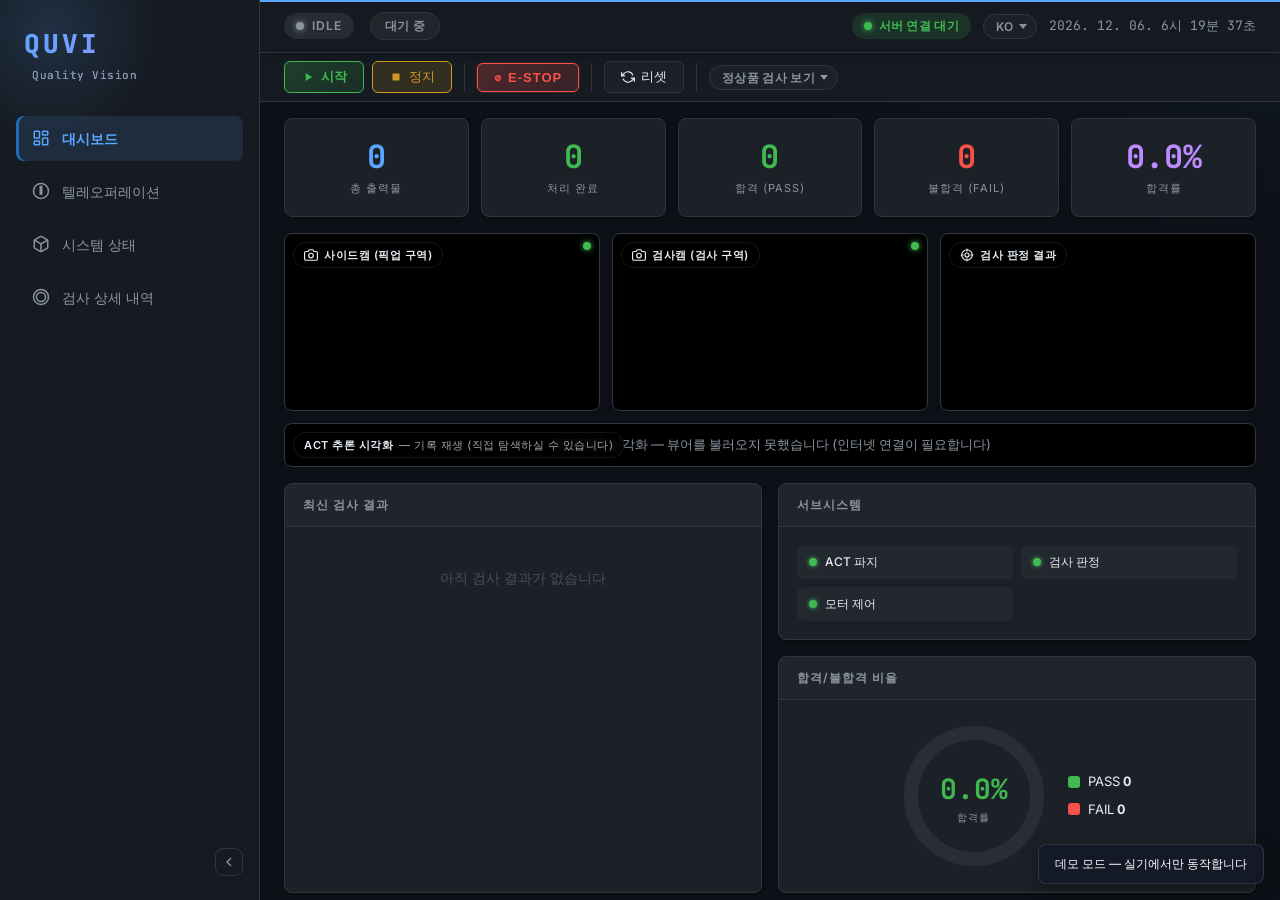
==== commit 37f5418c: "feat(demo): 재생할 시나리오 선택 기능 및 안내 모달 1회 표시 - 컨트롤 바 리셋 옆에 시나리오 선택을 추가했다. 종전에는 시작할 때마다   정상/불량이 교대로 재생돼 " ====
--- a/index.html
+++ b/index.html
@@ -112,6 +112,12 @@
                     <svg width="14" height="14" viewBox="0 0 24 24" fill="none" stroke="currentColor" stroke-width="2"><path d="M1 4v6h6M23 20v-6h-6"/><path d="M20.49 9A9 9 0 005.64 5.64L1 10m22 4l-4.64 4.36A9 9 0 013.51 15"/></svg>
                     <span data-i18n="control.reset">리셋</span>
                 </button>
+                <div class="control-divider"></div>
+                <!-- 정적 데모 전용: 재생할 시나리오 선택. 없으면 demo_driver 가 교대 재생으로 돌아간다. -->
+                <select id="demoScenario" class="lang-select" data-i18n-title="demo.scenario.title">
+                    <option value="PASS" data-i18n="demo.scenario.pass">정상품 검사 보기</option>
+                    <option value="FAIL" data-i18n="demo.scenario.fail">불량품 검사 보기</option>
+                </select>
             </div>
 
             <!-- 메인 그리드 -->
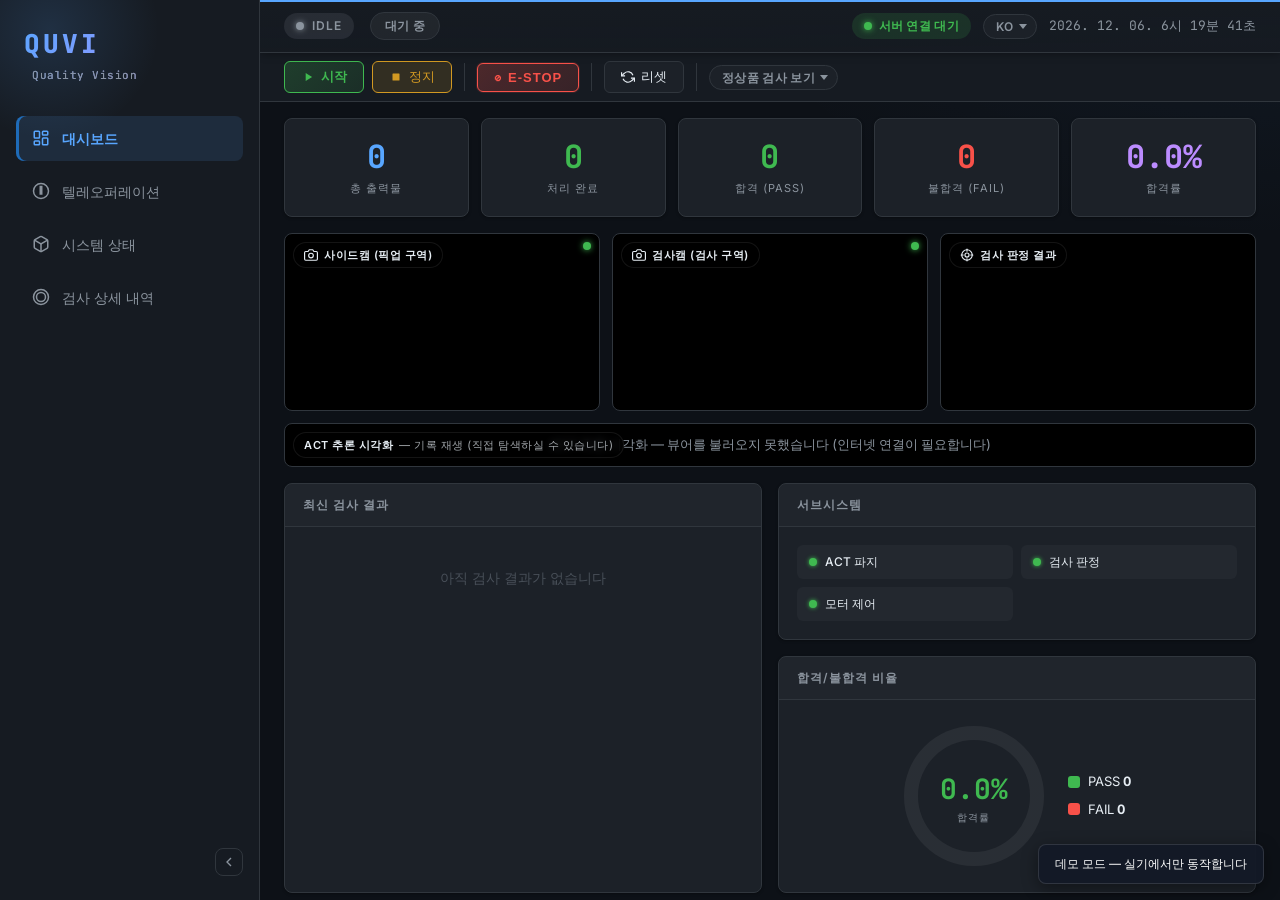
==== commit 2f7d663a: "docs(demo): 안내 모달에 시나리오 선택 안내 추가 컨트롤 바에 정상품/불량품 선택이 생겼는데 안내 모달은 시작 버튼만 언급해 심사자가 선택 기능을 놓칠 수 있었다. 두 시" ====
--- a/index.html
+++ b/index.html
@@ -176,7 +176,7 @@
                                 <li data-i18n-html="demo.notice.li3"><strong>ACT 추론 시각화</strong> — 로봇 제어 신경망(ACT)의 실시간 추론</li>
                                 <li data-i18n-html="demo.notice.li4"><strong>검사 히스토리</strong> — 합격/불합격 판정 결과 누적</li>
                             </ul>
-                            <p class="demo-notice-hint" data-i18n-html="demo.notice.hint">상단의 <span class="demo-notice-start">▶ 시작</span> 버튼을 누르면 검사 사이클이 실행됩니다.</p>
+                            <p class="demo-notice-hint" data-i18n-html="demo.notice.hint">상단에서 <strong>정상품 / 불량품</strong> 중 보고 싶은 검사를 고른 뒤 <span class="demo-notice-start">▶ 시작</span> 버튼을 누르면 해당 사이클이 실행됩니다. 두 가지 모두 확인해 보세요.</p>
                             <button id="demoNoticeCloseBtn" type="button" data-i18n="demo.notice.closeBtn">둘러보기 시작</button>
                         </div>
                     </div>
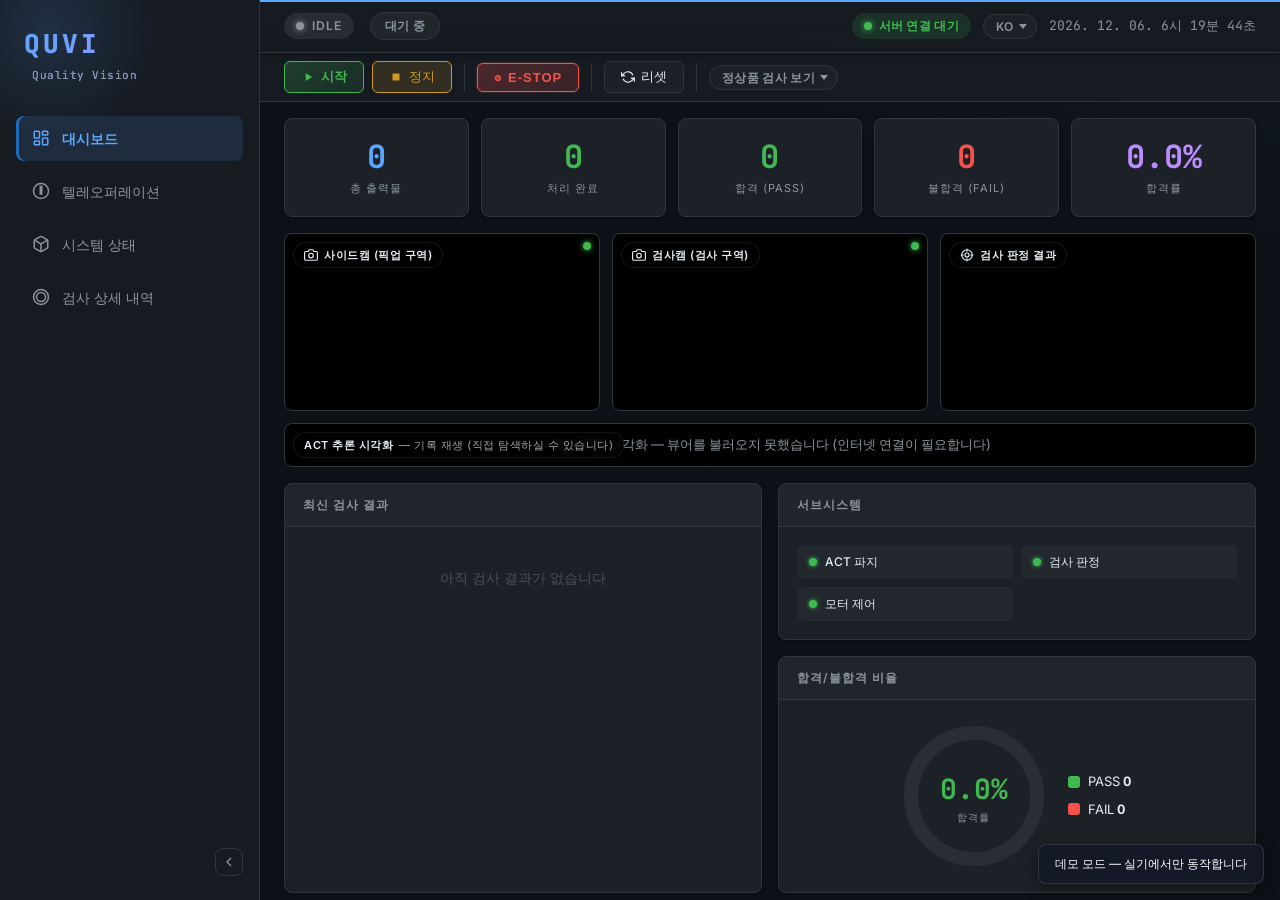
==== commit 41b92943: "fix(html): 정적 자산에 버전 쿼리 추가 — 캐시된 옛 CSS/JS 강제 갱신 GitHub Pages가 자산을 max-age=600으로 캐시해 CSS 수정이 모바일 브라우저" ====
--- a/index.html
+++ b/index.html
@@ -7,7 +7,7 @@
     <link rel="preconnect" href="https://fonts.googleapis.com">
     <link rel="preconnect" href="https://fonts.gstatic.com" crossorigin>
     <link href="https://fonts.googleapis.com/css2?family=Inter:wght@400;500;600;700;800&family=JetBrains+Mono:wght@400;500;600;700&display=swap" rel="stylesheet">
-    <link rel="stylesheet" href="./static/css/dashboard.css">
+    <link rel="stylesheet" href="./static/css/dashboard.css?v=98e2095">
 </head>
 <body>
 
@@ -951,9 +951,9 @@
 
 <!-- ═══ JavaScript ═══ -->
 <!-- i18n.js가 가장 먼저 로드되어야 window.I18N을 demo_driver.js/dashboard.js가 사용 가능 -->
-<script src="./static/js/i18n.js"></script>
+<script src="./static/js/i18n.js?v=98e2095"></script>
 <!-- demo_driver.js가 window.io/window.fetch를 가짜로 대체 — dashboard.js보다 먼저 로드되어야 함 -->
-<script src="./static/js/demo_driver.js"></script>
-<script src="./static/js/dashboard.js"></script>
+<script src="./static/js/demo_driver.js?v=98e2095"></script>
+<script src="./static/js/dashboard.js?v=98e2095"></script>
 </body>
 </html>
--- a/static/css/dashboard.css
+++ b/static/css/dashboard.css
@@ -1201,6 +1201,11 @@
     .camera-grid {
         grid-template-columns: 1fr;
     }
+    /* dashboard.js가 rerun 패널에 인라인 grid-column: 2/-1 을 박는다(데스크톱 3열 가정).
+       1열 그리드에선 암묵적 열이 생겨 사이드캠·판정결과가 2px로 접히므로 강제 복구 */
+    .camera-grid > .camera-feed {
+        grid-column: 1 / -1 !important;
+    }
     .main-grid {
         grid-template-columns: 1fr;
     }
@@ -1242,6 +1247,50 @@
     }
     .metrics-grid {
         grid-template-columns: repeat(2, 1fr);
+    }
+    /* 한글 라벨이 글자 단위로 세로 꺾임 방지 */
+    .nav-item,
+    .status-indicator,
+    .conn-badge,
+    .btn {
+        white-space: nowrap;
+    }
+    .nav-item {
+        flex: none;
+    }
+    .header,
+    .control-bar {
+        flex-wrap: wrap;
+    }
+    .history-table th,
+    .history-table td {
+        white-space: nowrap;
+    }
+    .card-body:has(.history-table) {
+        overflow-x: auto;
+    }
+    /* 데모의 핵심인 카메라 피드를 통계 카드보다 위로 */
+    .camera-grid {
+        order: -1;
+    }
+    /* 사이드바·통계 카드 컴팩트화 — 첫 화면에 카메라가 들어오도록 */
+    .sidebar {
+        padding: 10px 12px;
+    }
+    .sidebar .logo {
+        margin-bottom: 8px;
+    }
+    .sidebar-toggle {
+        display: none;
+    }
+    .nav-item {
+        padding: 8px 12px;
+    }
+    .stat-card {
+        padding: 10px;
+    }
+    .stat-value {
+        font-size: 22px;
     }
 }
 
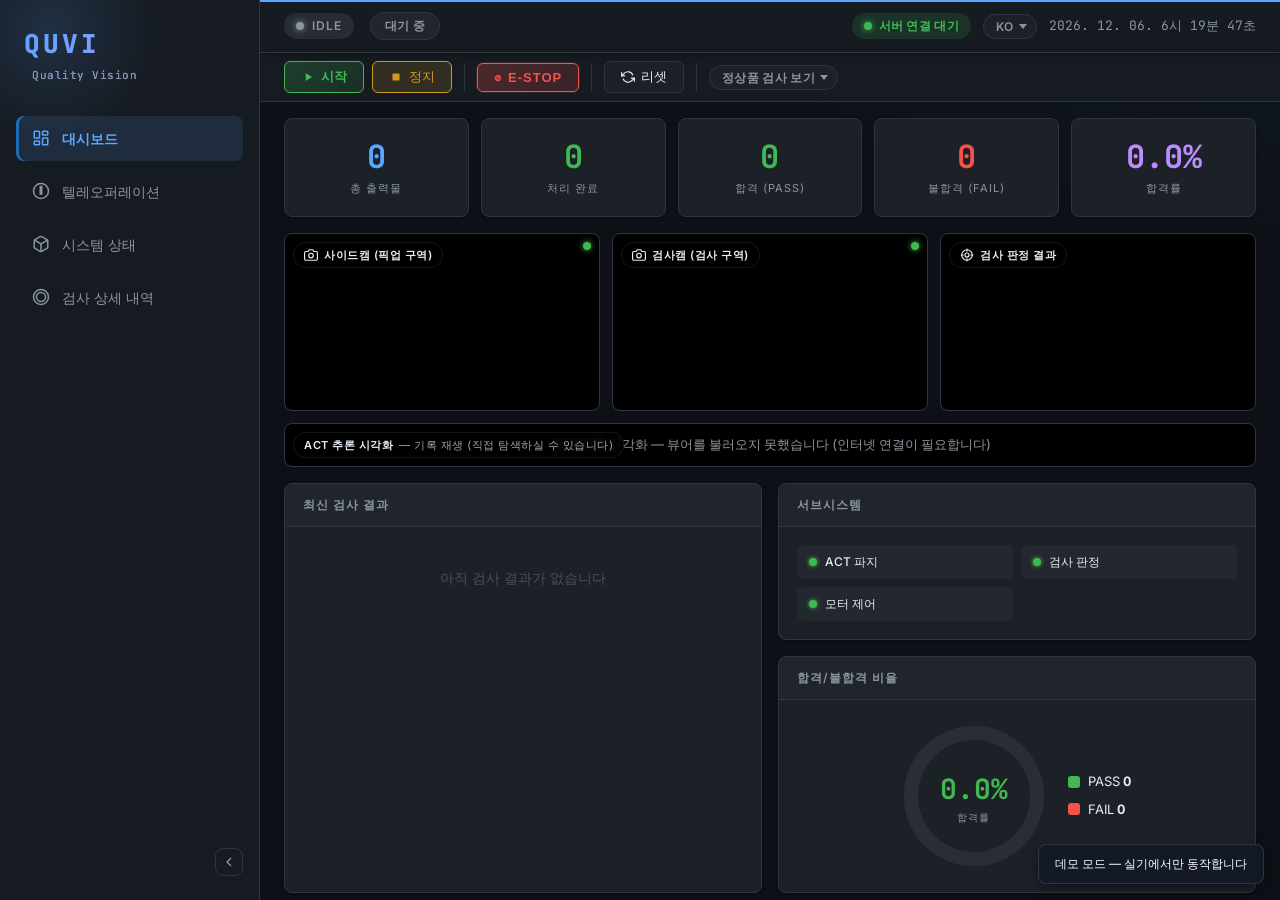
==== commit 81e2d93a: "fix(js): 시계가 "초" 직전에서 꺾이지 않게 날짜/시각 단위로 줄바꿈 좁은 화면에서 시계 문자열이 "…54 / 초"처럼 초 단위 중간에서 줄바꿈되던 것을, 날짜·시각을 각각" ====
--- a/index.html
+++ b/index.html
@@ -954,6 +954,6 @@
 <script src="./static/js/i18n.js?v=98e2095"></script>
 <!-- demo_driver.js가 window.io/window.fetch를 가짜로 대체 — dashboard.js보다 먼저 로드되어야 함 -->
 <script src="./static/js/demo_driver.js?v=98e2095"></script>
-<script src="./static/js/dashboard.js?v=98e2095"></script>
+<script src="./static/js/dashboard.js?v=20260730b"></script>
 </body>
 </html>
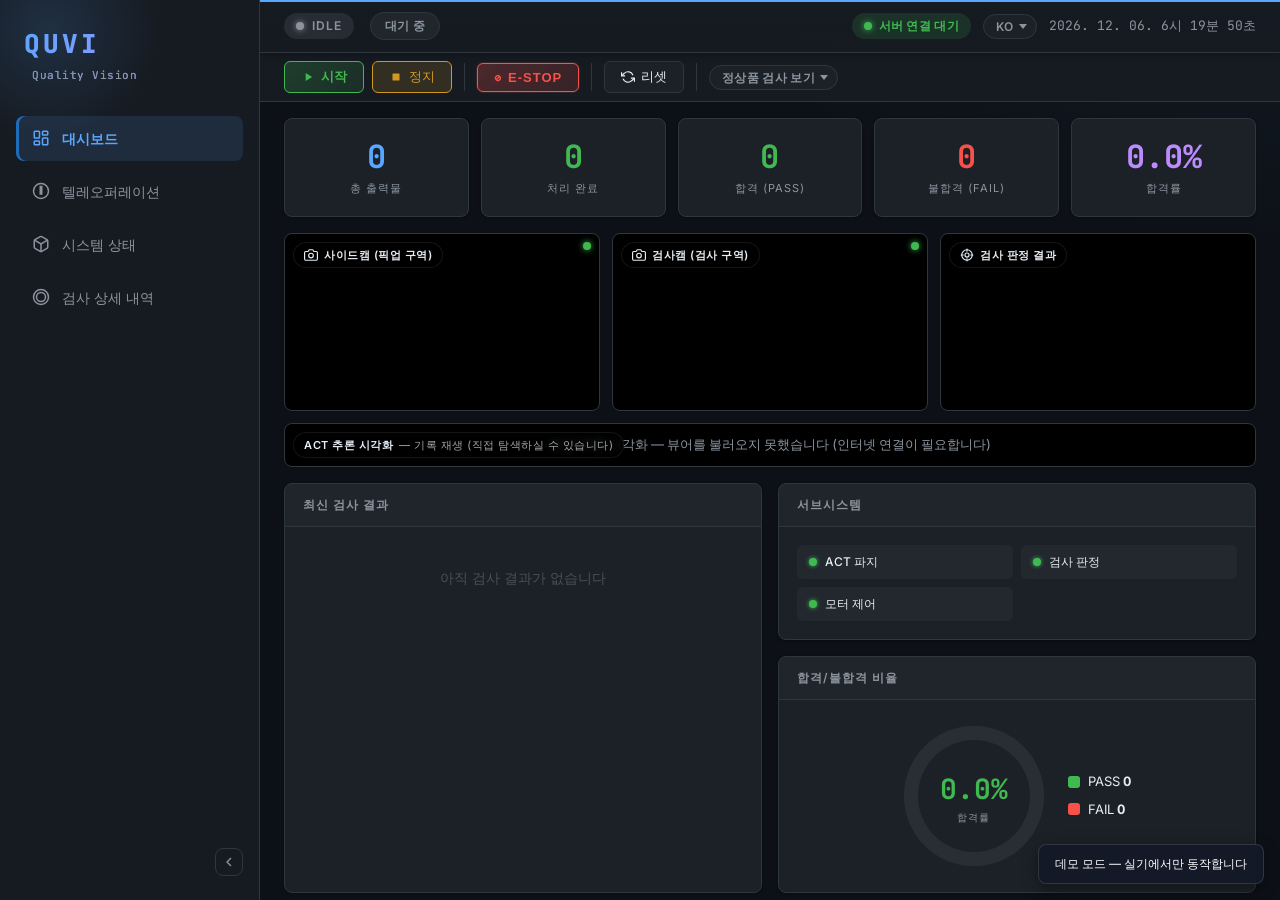
==== commit 077508d9: "feat(css): 모바일(≤768px) 레이아웃 전면 개편 기존 데스크톱 축소판을 모바일 전용 구성으로 재작성: - 사이드바를 로고+탭 한 줄 상단 바로 전환(부제 숨김, 탭 가" ====
--- a/index.html
+++ b/index.html
@@ -7,7 +7,7 @@
     <link rel="preconnect" href="https://fonts.googleapis.com">
     <link rel="preconnect" href="https://fonts.gstatic.com" crossorigin>
     <link href="https://fonts.googleapis.com/css2?family=Inter:wght@400;500;600;700;800&family=JetBrains+Mono:wght@400;500;600;700&display=swap" rel="stylesheet">
-    <link rel="stylesheet" href="./static/css/dashboard.css?v=98e2095">
+    <link rel="stylesheet" href="./static/css/dashboard.css?v=20260730c">
 </head>
 <body>
 
--- a/static/css/dashboard.css
+++ b/static/css/dashboard.css
@@ -1218,49 +1218,107 @@
     .app-container {
         flex-direction: column;
     }
+    /* ─── 사이드바 → 로고+탭 한 줄 상단 바 ─── */
     .sidebar {
         width: 100%;
         height: auto;
-        padding: 16px;
+        flex-direction: row;
+        align-items: center;
+        gap: 10px;
+        padding: 8px 12px;
         border-right: none;
         border-bottom: 1px solid var(--border);
     }
     .sidebar .logo {
-        margin-bottom: 16px;
+        margin-bottom: 0;
+        font-size: 18px;
+        flex: none;
+    }
+    .sidebar .logo span {
+        display: none; /* "Quality Vision" 부제 숨김 */
     }
     .nav-menu {
+        flex: 1;
         flex-direction: row;
+        gap: 4px;
         overflow-x: auto;
+        scrollbar-width: none; /* 탭 스크롤바 숨김(스와이프로 이동) */
+    }
+    .nav-menu::-webkit-scrollbar {
+        display: none;
+    }
+    .nav-item {
+        flex: none;
+        padding: 8px 10px;
+        font-size: 13px;
+        gap: 6px;
+        white-space: nowrap;
+    }
+    .nav-item.active {
+        box-shadow: inset 0 -2px 0 #1e6bb8; /* 세로 막대 대신 밑줄 */
+    }
+    .sidebar-toggle {
+        display: none;
     }
     .main-container {
         height: auto;
         overflow-y: visible;
     }
-    .stats-row {
-        grid-template-columns: repeat(2, 1fr);
-    }
+    /* ─── 헤더·제어 바 ─── */
     .header {
         padding: 8px 12px;
-    }
-    .main-grid {
-        padding: 8px 12px;
-    }
-    .metrics-grid {
-        grid-template-columns: repeat(2, 1fr);
-    }
-    /* 한글 라벨이 글자 단위로 세로 꺾임 방지 */
-    .nav-item,
+        flex-wrap: wrap;
+        row-gap: 6px;
+    }
+    .header-left,
+    .header-right {
+        gap: 8px;
+        flex-wrap: wrap;
+    }
+    .clock {
+        font-size: 12px;
+    }
     .status-indicator,
     .conn-badge,
     .btn {
         white-space: nowrap;
     }
-    .nav-item {
-        flex: none;
-    }
-    .header,
     .control-bar {
+        padding: 8px 12px;
         flex-wrap: wrap;
+        row-gap: 8px;
+    }
+    /* ─── 본문: 카메라 우선, 간격 압축 ─── */
+    .main-grid {
+        padding: 10px;
+        gap: 10px;
+    }
+    .camera-grid {
+        order: -1; /* 데모의 핵심인 카메라 피드를 통계보다 위로 */
+        gap: 10px;
+    }
+    /* 통계 5종을 한 줄 미니 타일로 */
+    .stats-row {
+        grid-template-columns: repeat(5, 1fr);
+        gap: 6px;
+    }
+    .stat-card {
+        padding: 8px 2px;
+    }
+    .stat-card:hover {
+        transform: none; /* 터치 화면에서 hover 부양 효과 무의미 */
+    }
+    .stat-value {
+        font-size: 17px;
+    }
+    .stat-label {
+        font-size: 9px;
+        letter-spacing: 0;
+        margin-top: 2px;
+        white-space: nowrap;
+    }
+    .metrics-grid {
+        grid-template-columns: repeat(2, 1fr);
     }
     .history-table th,
     .history-table td {
@@ -1268,29 +1326,6 @@
     }
     .card-body:has(.history-table) {
         overflow-x: auto;
-    }
-    /* 데모의 핵심인 카메라 피드를 통계 카드보다 위로 */
-    .camera-grid {
-        order: -1;
-    }
-    /* 사이드바·통계 카드 컴팩트화 — 첫 화면에 카메라가 들어오도록 */
-    .sidebar {
-        padding: 10px 12px;
-    }
-    .sidebar .logo {
-        margin-bottom: 8px;
-    }
-    .sidebar-toggle {
-        display: none;
-    }
-    .nav-item {
-        padding: 8px 12px;
-    }
-    .stat-card {
-        padding: 10px;
-    }
-    .stat-value {
-        font-size: 22px;
     }
 }
 
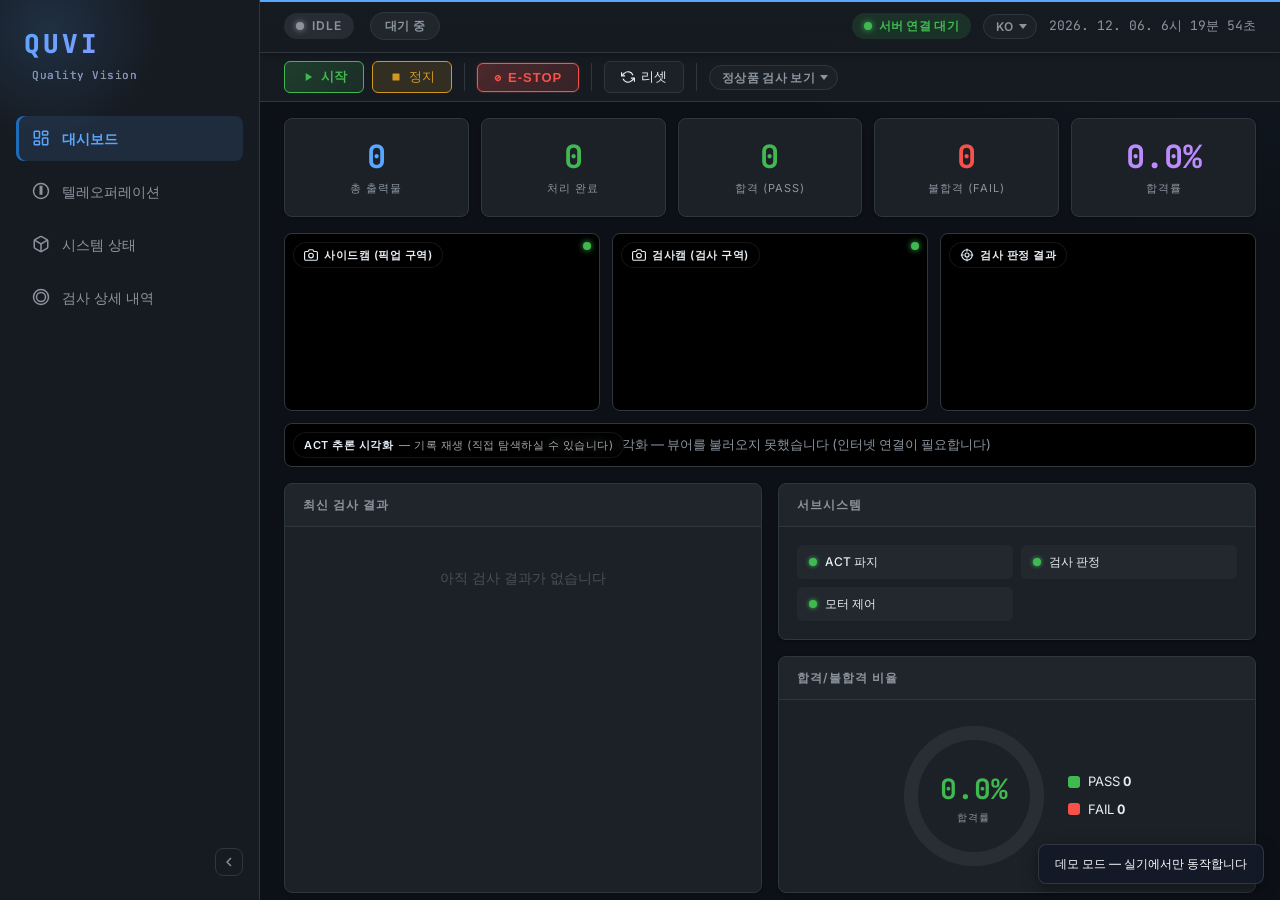
==== commit b00da21f: "feat(demo): 웹 데모에 GA4 계측 추가 (방문·데모 시작·사이클 완주) 대회 2차 심사가 MAU·DAU·재방문율 실측 지표를 필수 제출로 요구하는데 공개 웹 데모에 계측" ====
--- a/index.html
+++ b/index.html
@@ -8,6 +8,14 @@
     <link rel="preconnect" href="https://fonts.gstatic.com" crossorigin>
     <link href="https://fonts.googleapis.com/css2?family=Inter:wght@400;500;600;700;800&family=JetBrains+Mono:wght@400;500;600;700&display=swap" rel="stylesheet">
     <link rel="stylesheet" href="./static/css/dashboard.css?v=20260730c">
+    <!-- GA4 — 방문·재방문은 자동 집계. 사이클 완주(북극성 지표)는 demo_driver.js 가 발행 -->
+    <script async src="https://www.googletagmanager.com/gtag/js?id=G-WC9HWDQ7R1"></script>
+    <script>
+        window.dataLayer = window.dataLayer || [];
+        function gtag(){dataLayer.push(arguments);}
+        gtag('js', new Date());
+        gtag('config', 'G-WC9HWDQ7R1');
+    </script>
 </head>
 <body>
 
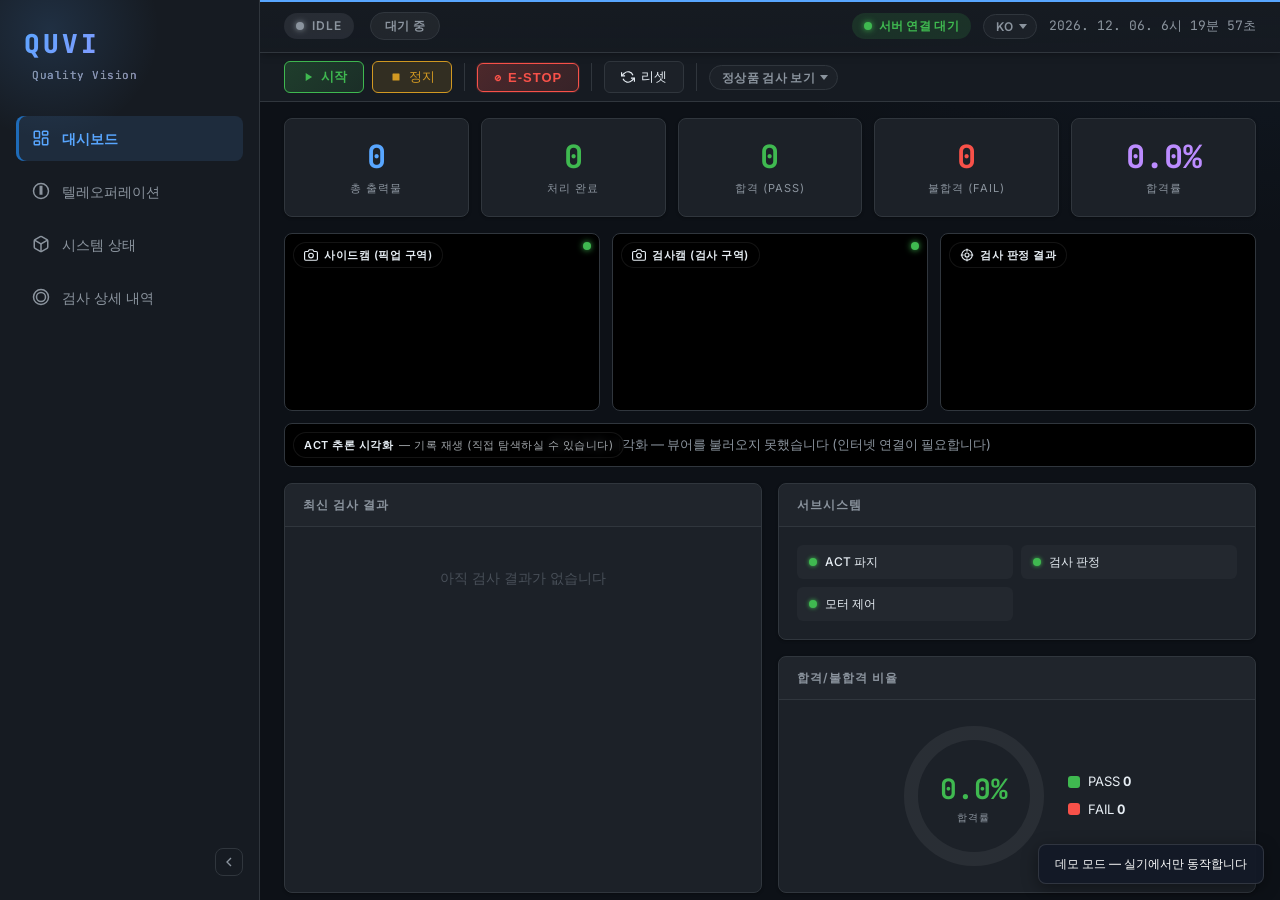
==== commit fcfc0f21: "feat(demo): 공유 미리보기 메타·문제 1문장·저장소 링크 추가 링크를 커뮤니티나 메신저에 붙였을 때 미리보기 카드가 뜨지 않아 유입이 새고, 첫 접속 안내가 "무엇을 보는" ====
--- a/index.html
+++ b/index.html
@@ -3,7 +3,17 @@
 <head>
     <meta charset="UTF-8">
     <meta name="viewport" content="width=device-width, initial-scale=1.0">
-    <title>QUVI — Quality Vision Dashboard</title>
+    <title>QUVI — 3D프린터 출력물 무인 검사·분류 시스템</title>
+    <!-- 공유 미리보기 — 커뮤니티·메신저에 링크를 붙였을 때 카드가 뜨게 한다.
+         카카오톡 등은 절대 URL 의 og:image 만 렌더한다. -->
+    <meta name="description" content="야간 출력 실패를 아침까지 아무도 모르는 문제를 없애는 무인 검사·분류 로봇. 실기 녹화 그대로 검사 사이클 전 과정을 브라우저에서 볼 수 있습니다.">
+    <meta property="og:type" content="website">
+    <meta property="og:title" content="QUVI — 3D프린터 출력물 무인 검사·분류 시스템">
+    <meta property="og:description" content="야간 출력 실패를 아침까지 아무도 모르는 문제를 없애는 무인 검사·분류 로봇. 실기 녹화 그대로 검사 사이클 전 과정을 브라우저에서 볼 수 있습니다.">
+    <meta property="og:url" content="https://seongjun-k.github.io/QUVI/">
+    <meta property="og:image" content="https://seongjun-k.github.io/QUVI/assets/captured_pass.png">
+    <meta property="og:locale" content="ko_KR">
+    <meta name="twitter:card" content="summary">
     <link rel="preconnect" href="https://fonts.googleapis.com">
     <link rel="preconnect" href="https://fonts.gstatic.com" crossorigin>
     <link href="https://fonts.googleapis.com/css2?family=Inter:wght@400;500;600;700;800&family=JetBrains+Mono:wght@400;500;600;700&display=swap" rel="stylesheet">
@@ -176,6 +186,8 @@
                     <div id="demoNoticeOverlay" class="demo-notice-overlay" style="display:none;">
                         <div class="demo-notice-box">
                             <h2 data-i18n="demo.notice.title">QUVI 데모 페이지 안내</h2>
+                            <p data-i18n-html="demo.notice.why">야간에 출력이 실패하면 아침까지 아무도 모릅니다. 그 몇 시간이 하루치 가동을 통째로 날립니다.<br>
+                               <strong>QUVI는 출력이 끝난 뒤의 검사와 분류를 사람 손 없이 끝냅니다.</strong></p>
                             <p data-i18n-html="demo.notice.body">3D 프린트 출력물 자동 검사 시스템 <strong>QUVI</strong>의 대시보드입니다.<br>
                                실제 장비 구동을 녹화한 데이터를 재생 중입니다.</p>
                             <ul>
@@ -186,6 +198,10 @@
                             </ul>
                             <p class="demo-notice-hint" data-i18n-html="demo.notice.hint">상단에서 <strong>정상품 / 불량품</strong> 중 보고 싶은 검사를 고른 뒤 <span class="demo-notice-start">▶ 시작</span> 버튼을 누르면 해당 사이클이 실행됩니다. 두 가지 모두 확인해 보세요.</p>
                             <button id="demoNoticeCloseBtn" type="button" data-i18n="demo.notice.closeBtn">둘러보기 시작</button>
+                            <!-- 저장소 링크 — 데모에서 코드로 넘어갈 경로. .demo-notice-start 재사용(초록 강조) -->
+                            <p class="demo-notice-hint" style="text-align:center;">
+                                <a class="demo-notice-start" href="https://github.com/seongjun-k/QUVI" target="_blank" rel="noopener" data-i18n="demo.notice.repo">코드·문서 전체 보기 (GitHub)</a>
+                            </p>
                         </div>
                     </div>
                     <!-- 로봇 전체 뷰 — 초기값은 PASS 테이크, demo_driver 가 시나리오에 맞춰 교체한다.
@@ -959,7 +975,7 @@
 
 <!-- ═══ JavaScript ═══ -->
 <!-- i18n.js가 가장 먼저 로드되어야 window.I18N을 demo_driver.js/dashboard.js가 사용 가능 -->
-<script src="./static/js/i18n.js?v=98e2095"></script>
+<script src="./static/js/i18n.js?v=20260815"></script>
 <!-- demo_driver.js가 window.io/window.fetch를 가짜로 대체 — dashboard.js보다 먼저 로드되어야 함 -->
 <script src="./static/js/demo_driver.js?v=98e2095"></script>
 <script src="./static/js/dashboard.js?v=20260730b"></script>
